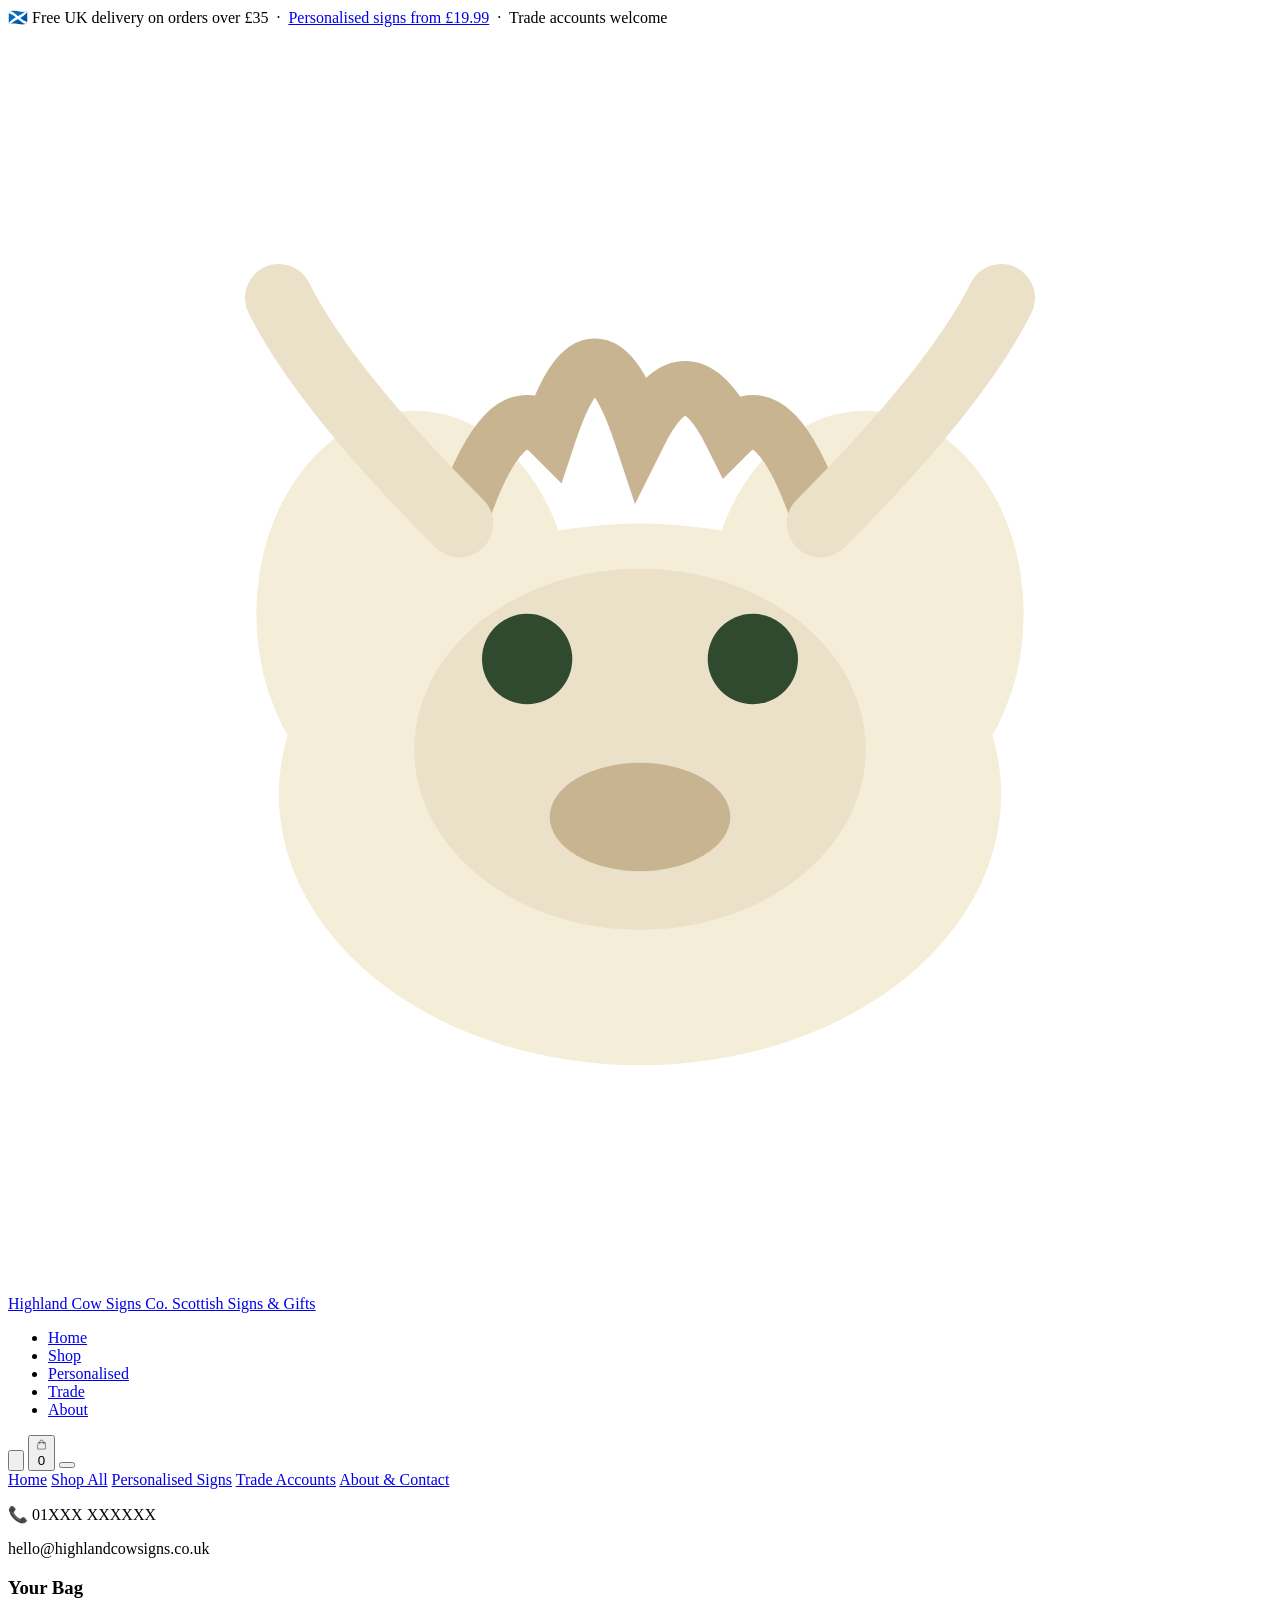
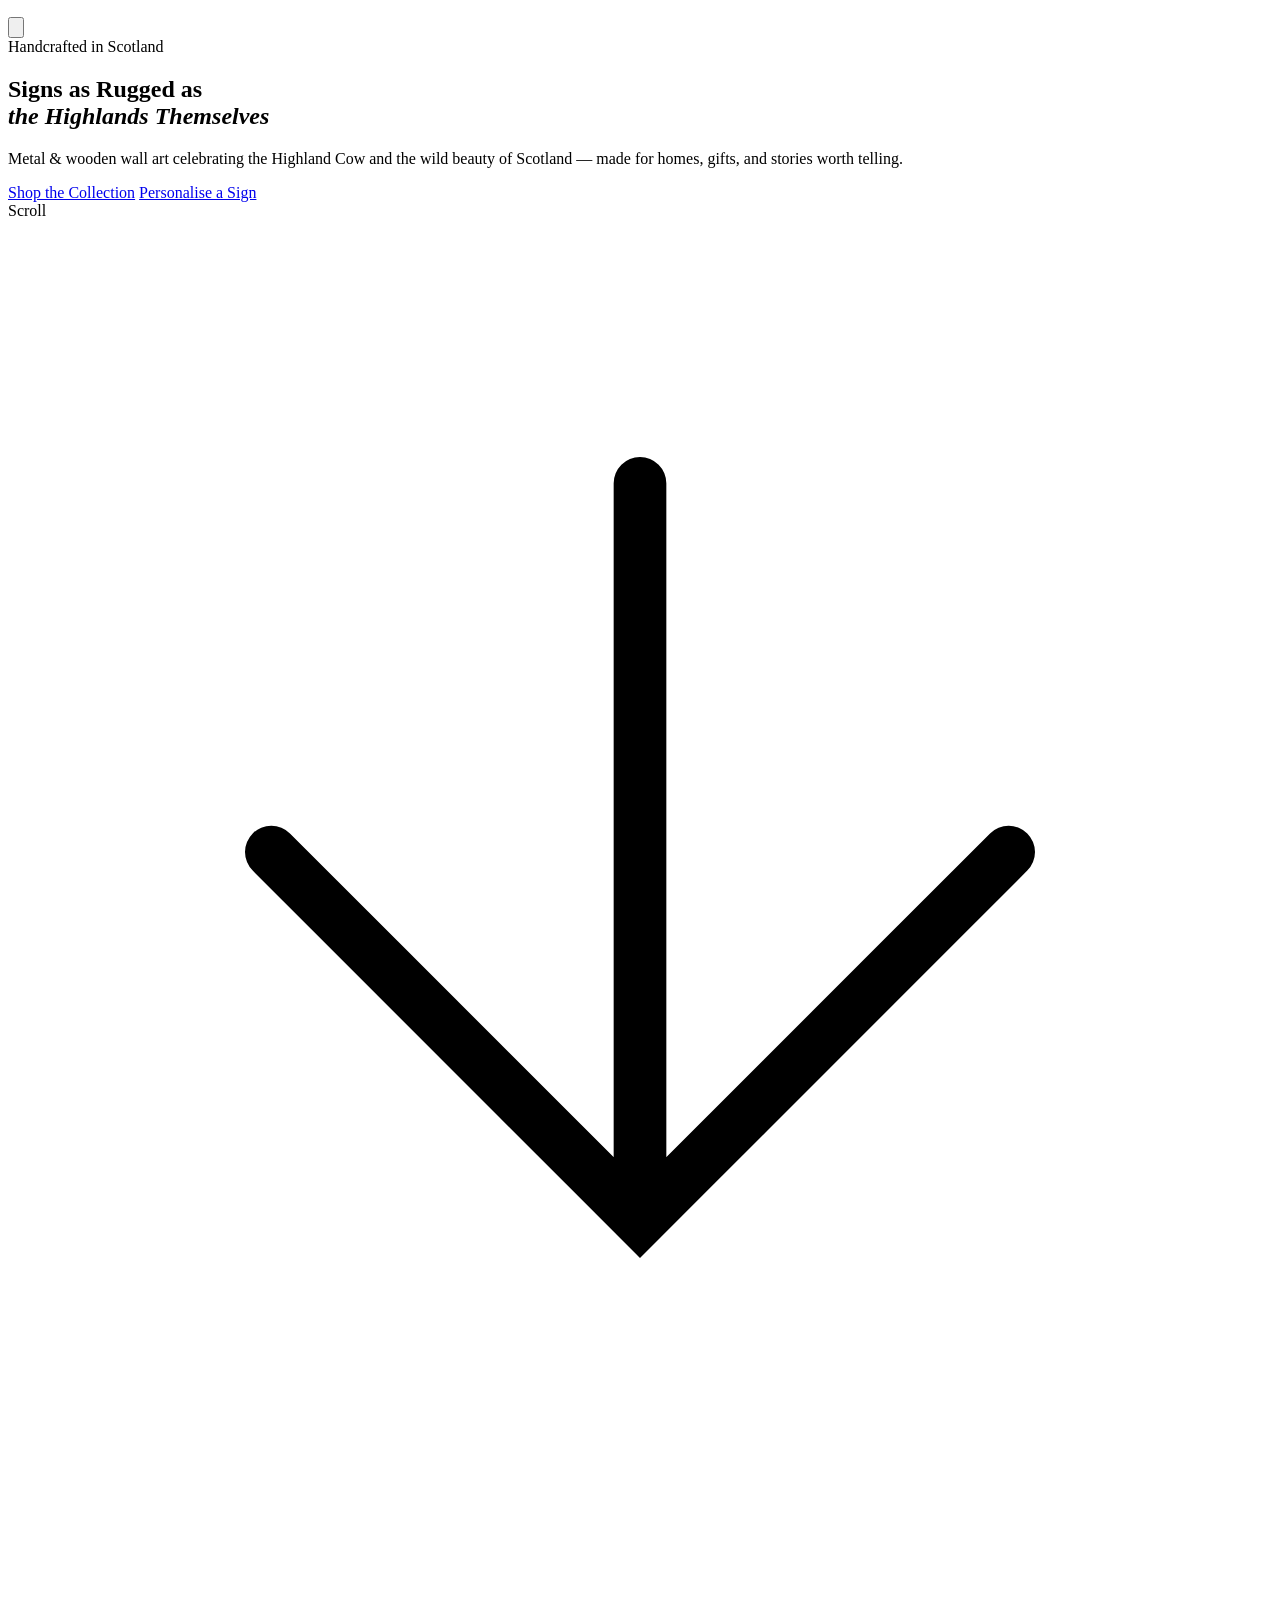
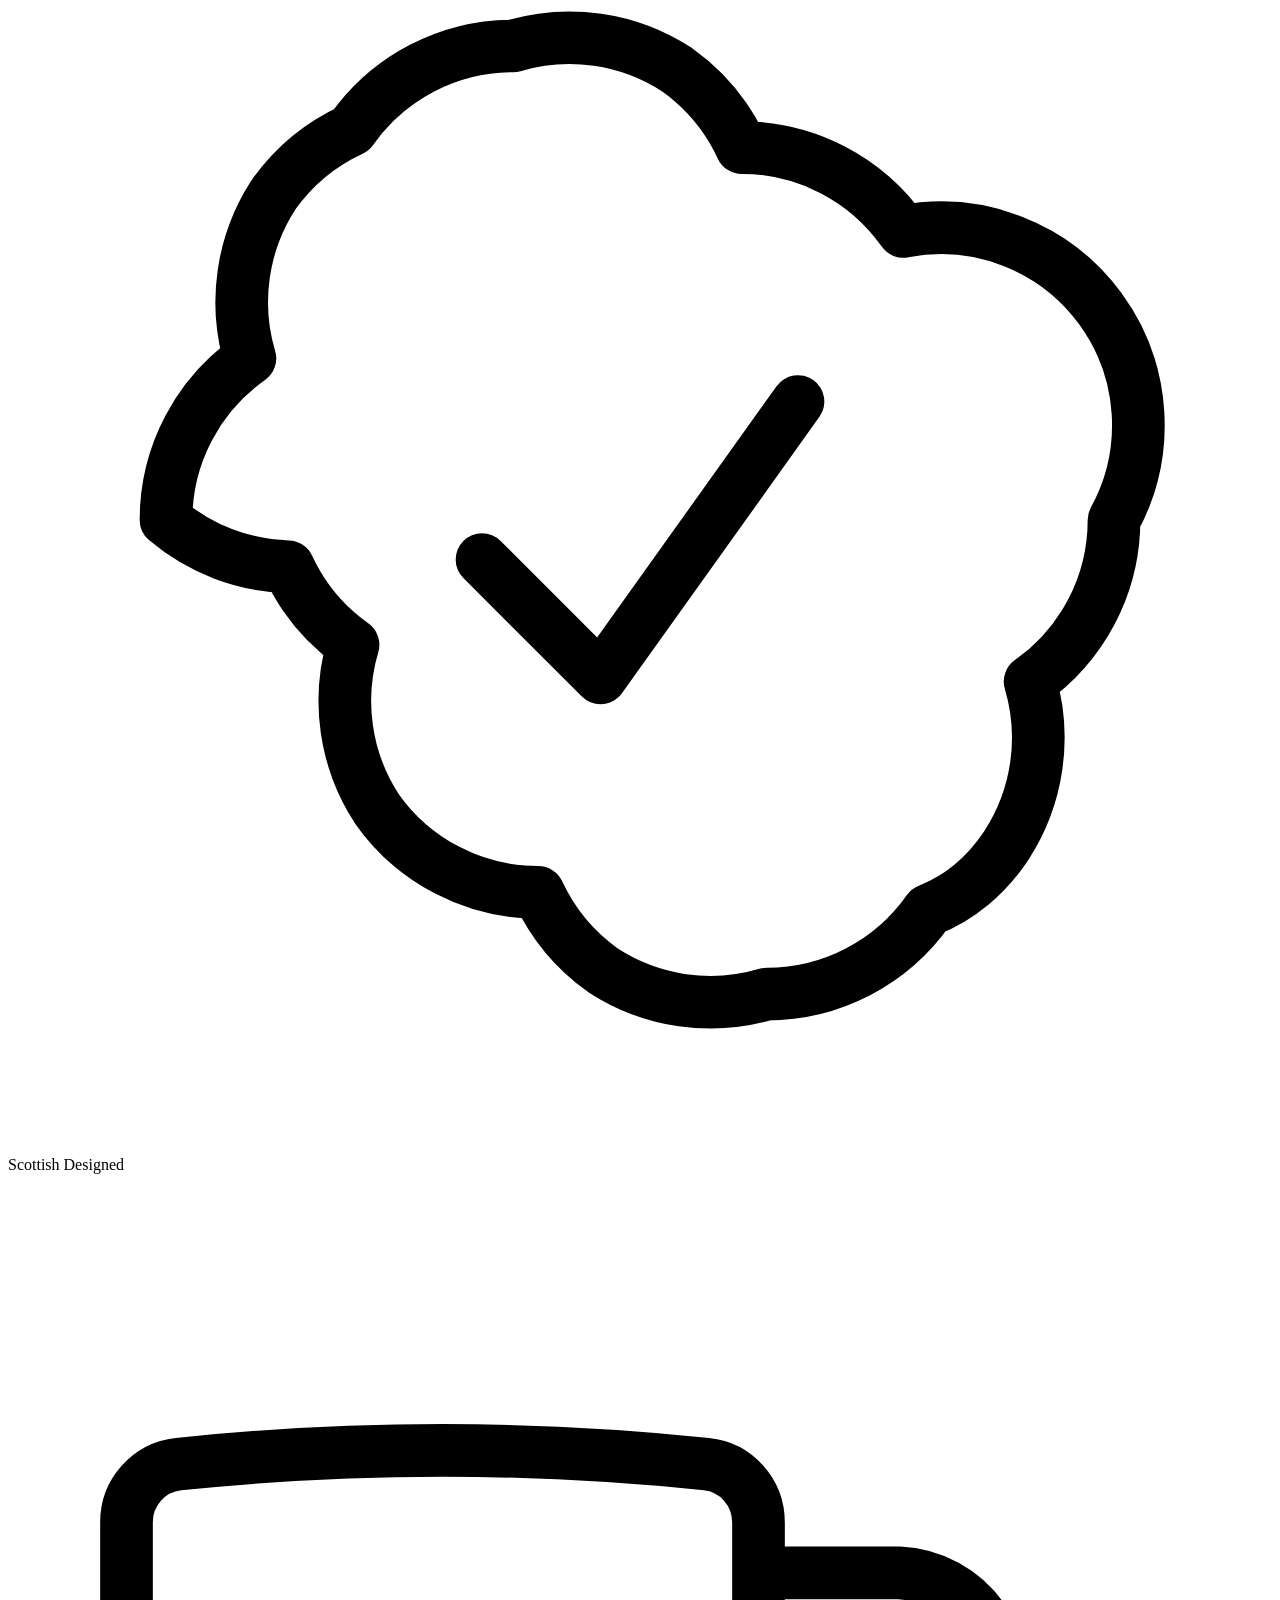
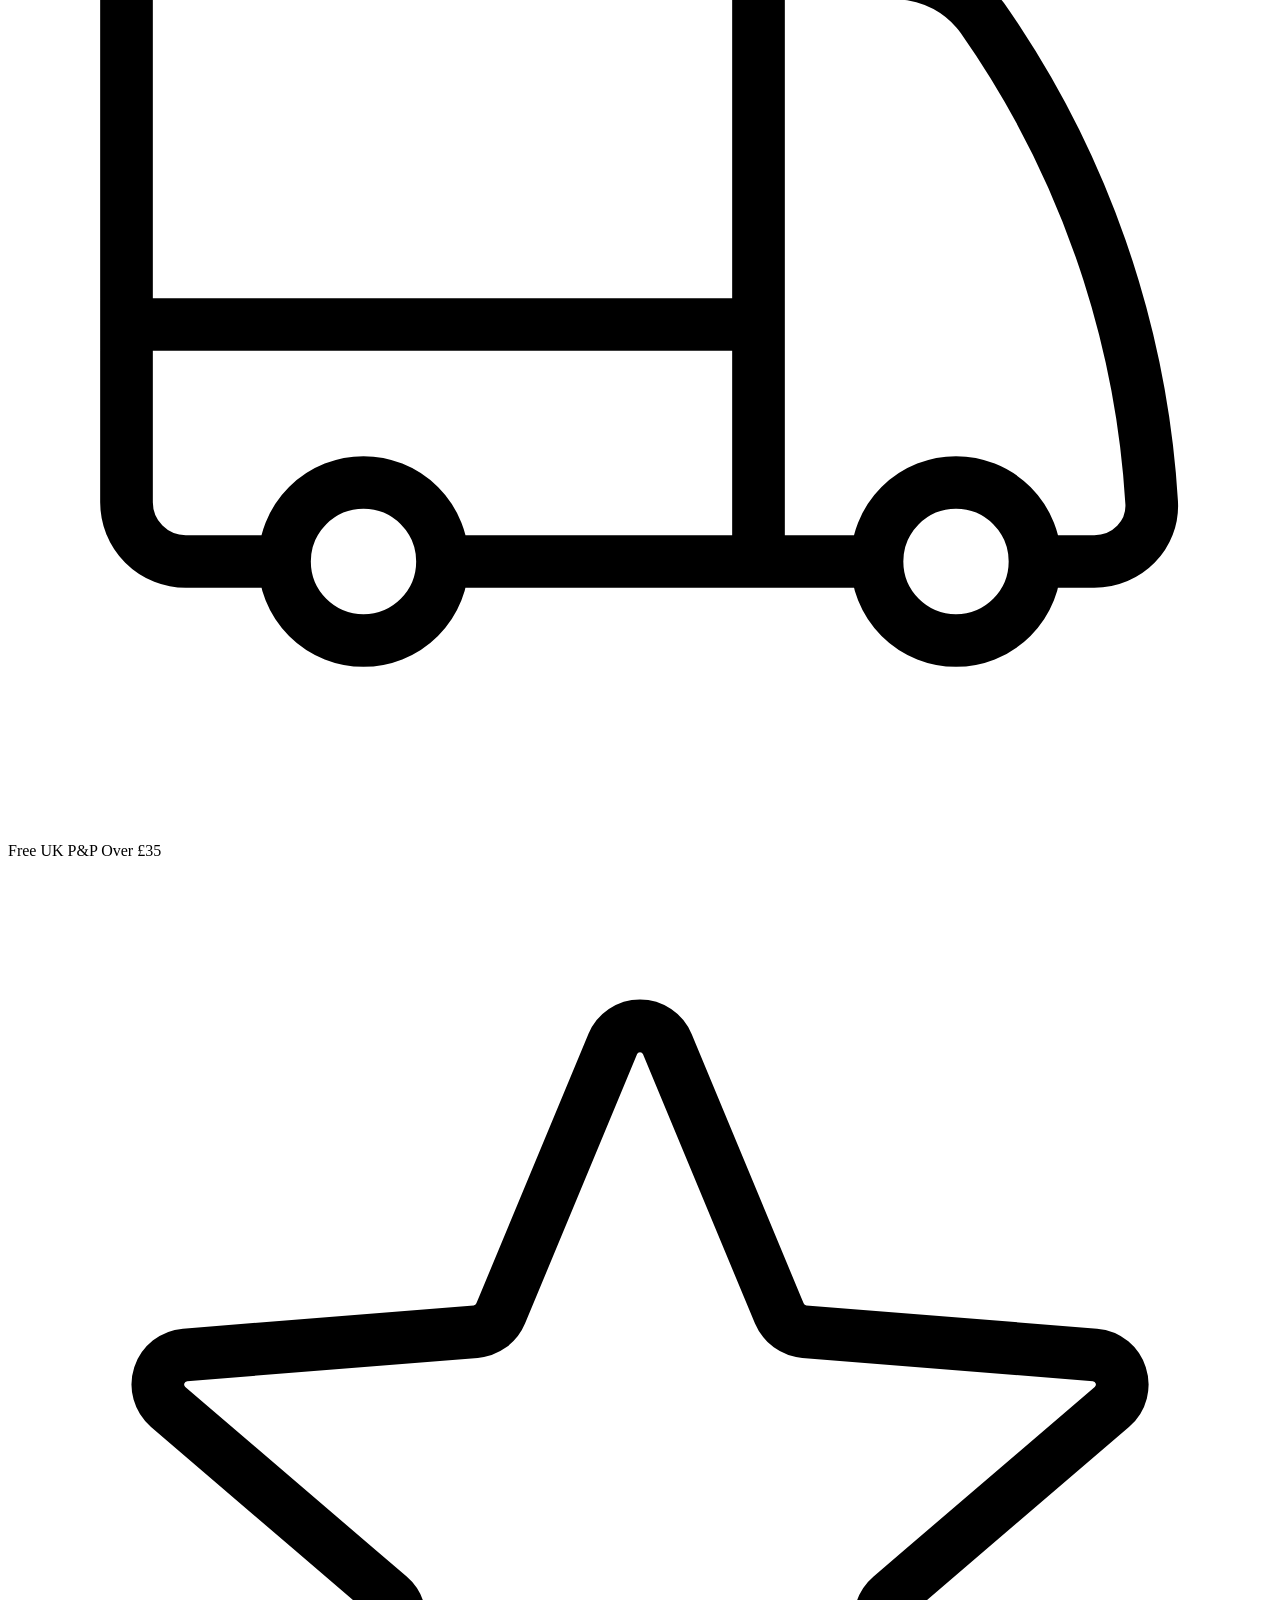
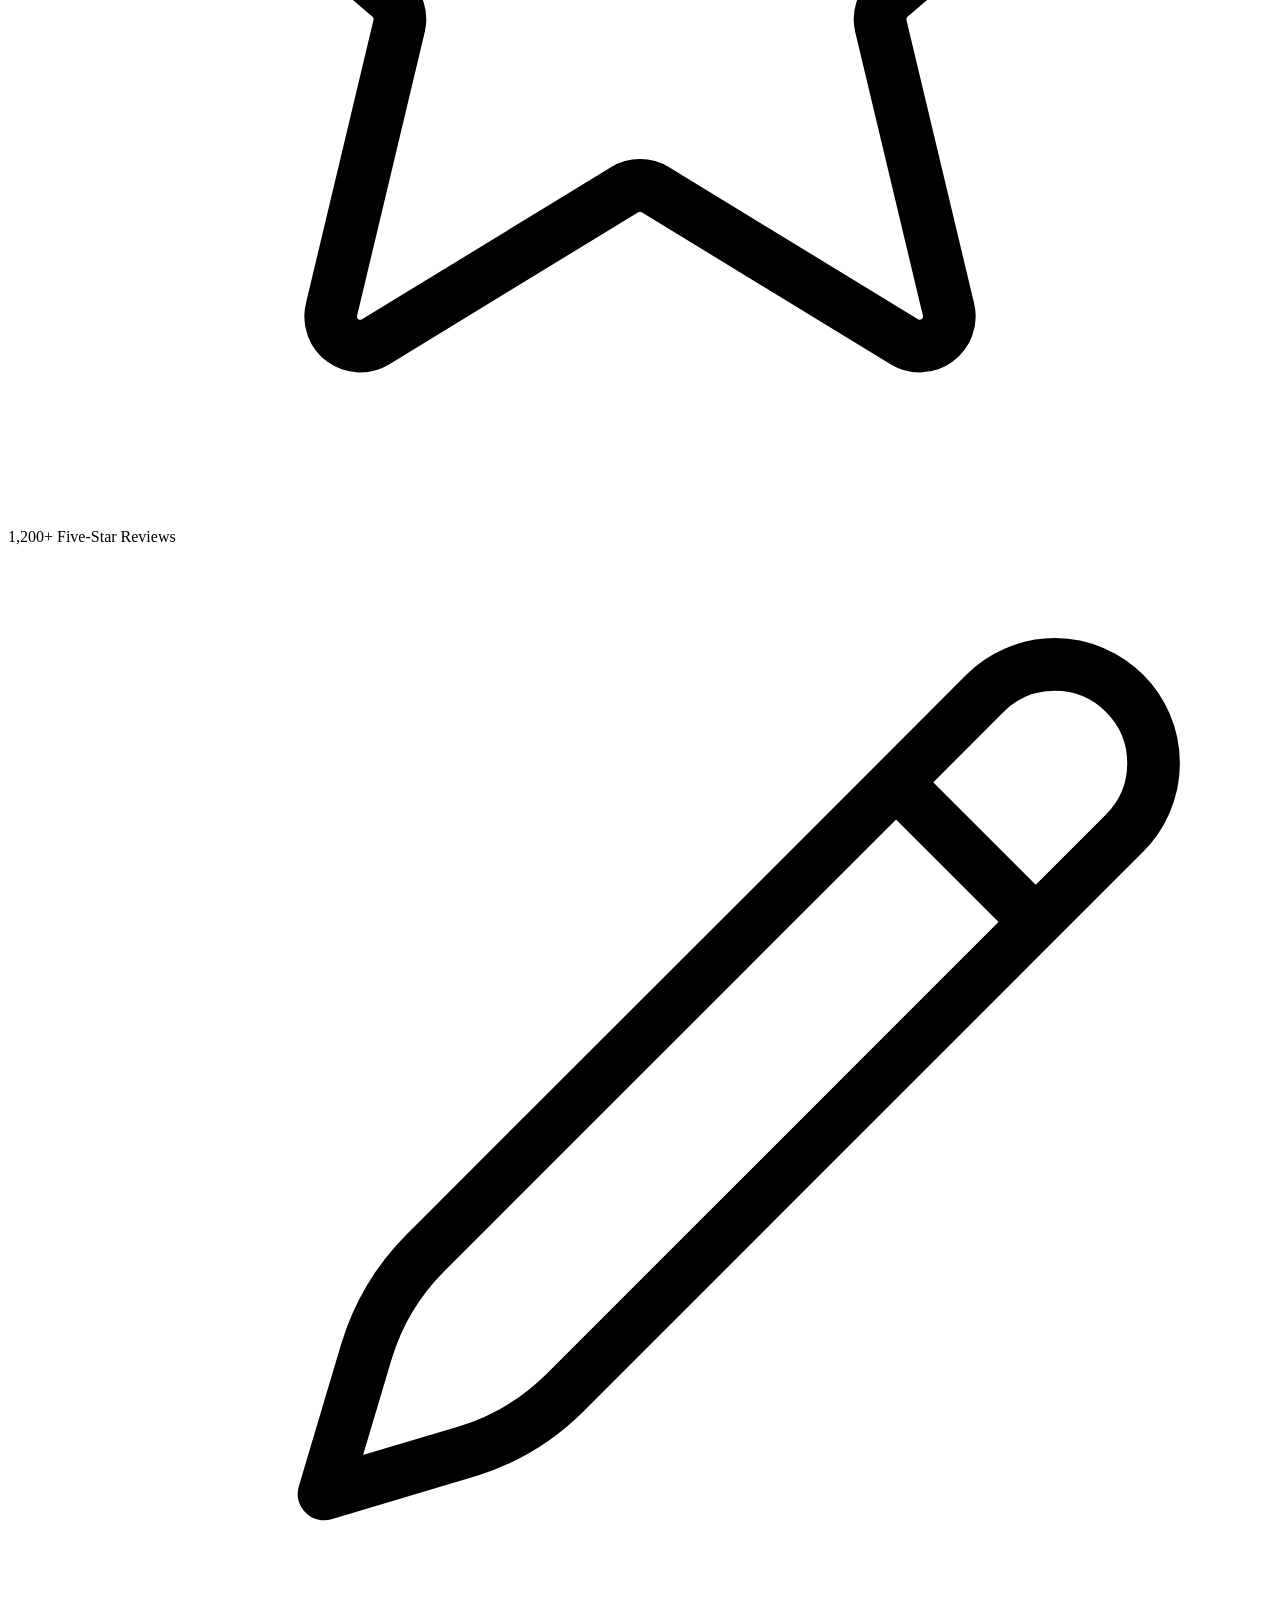
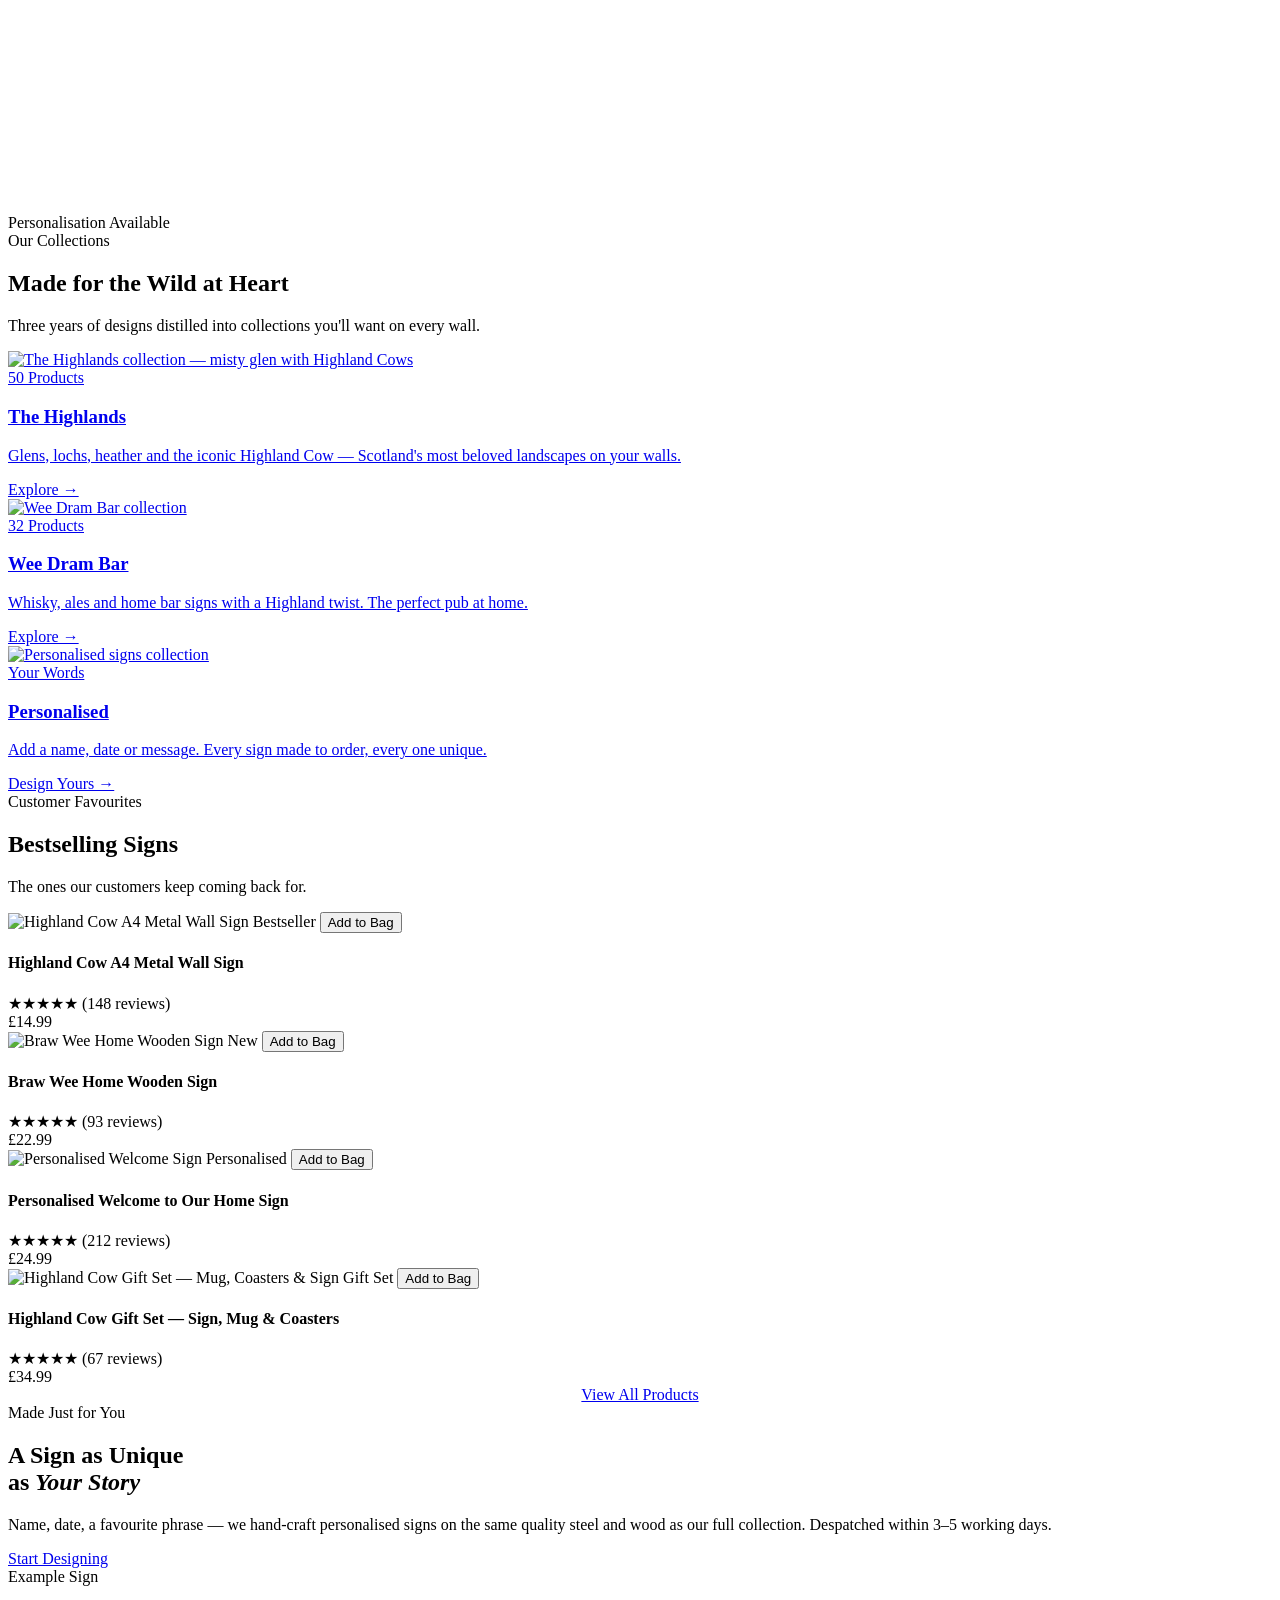
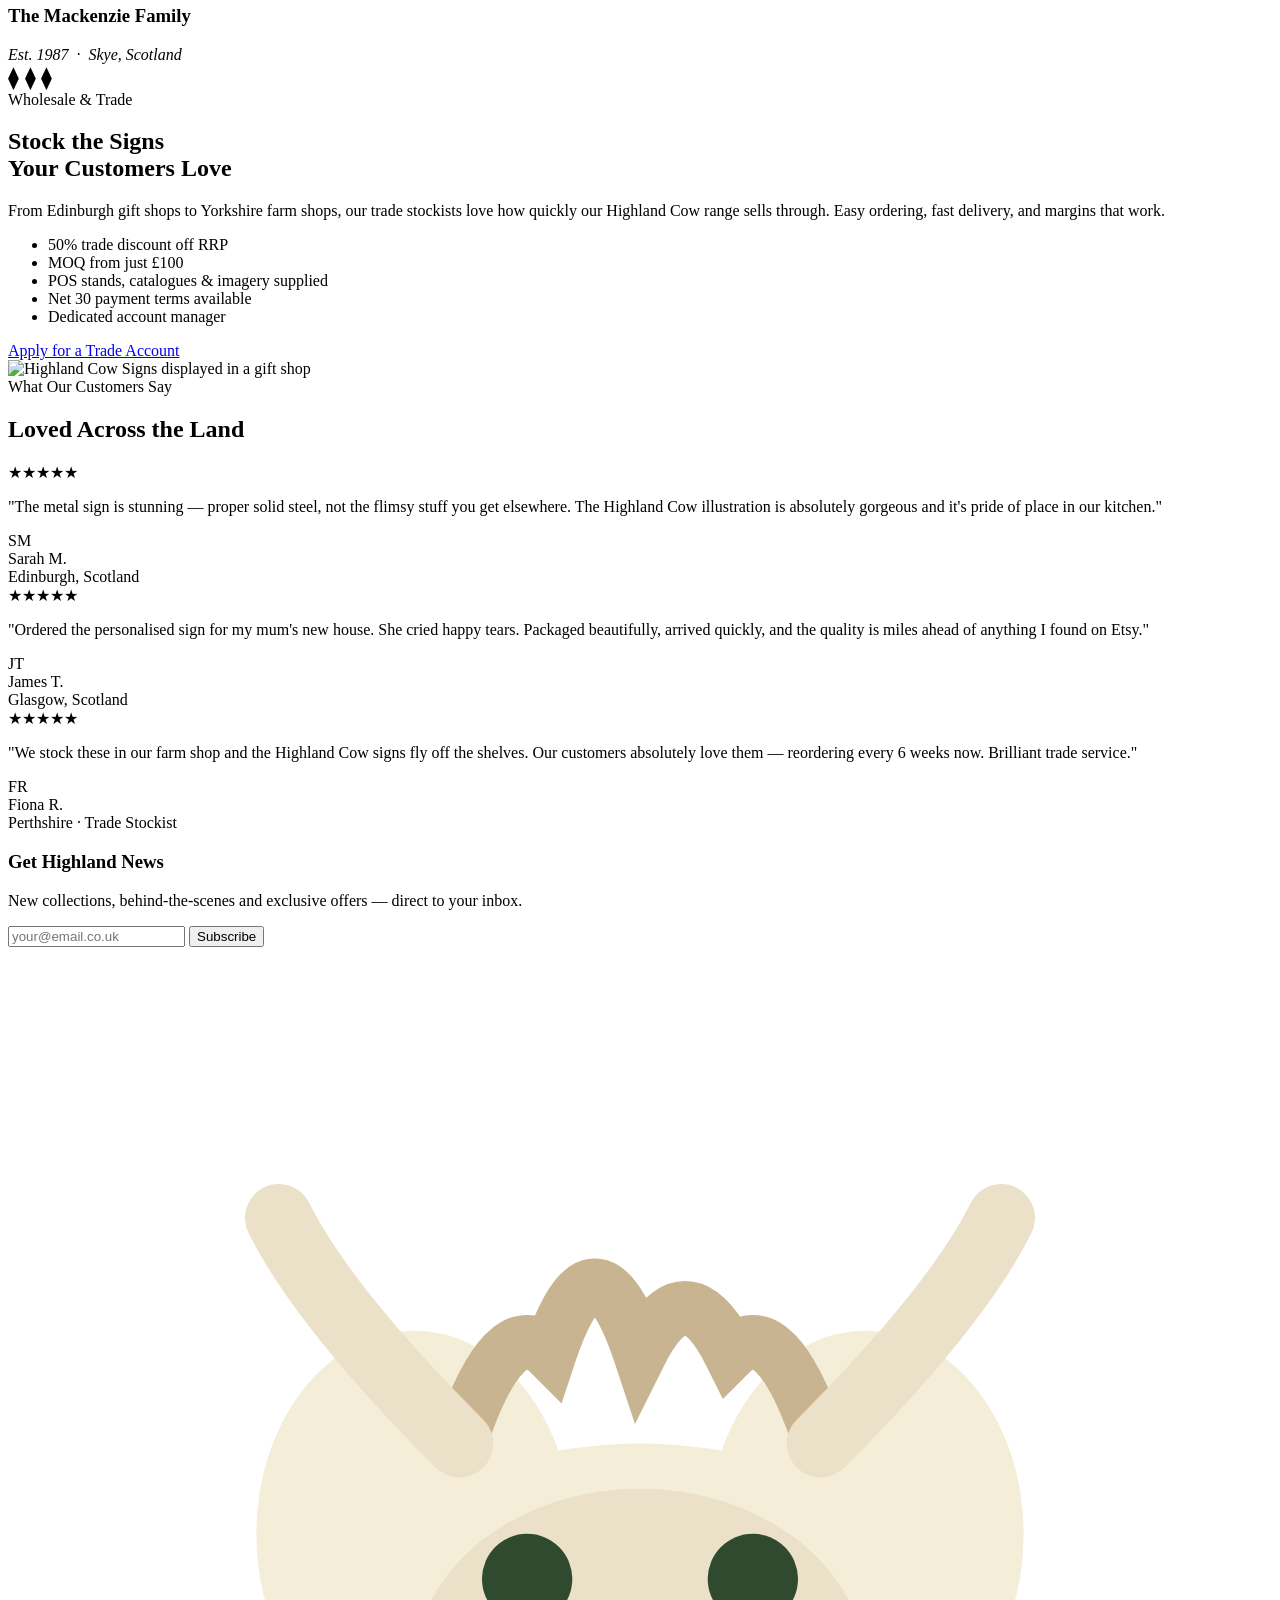
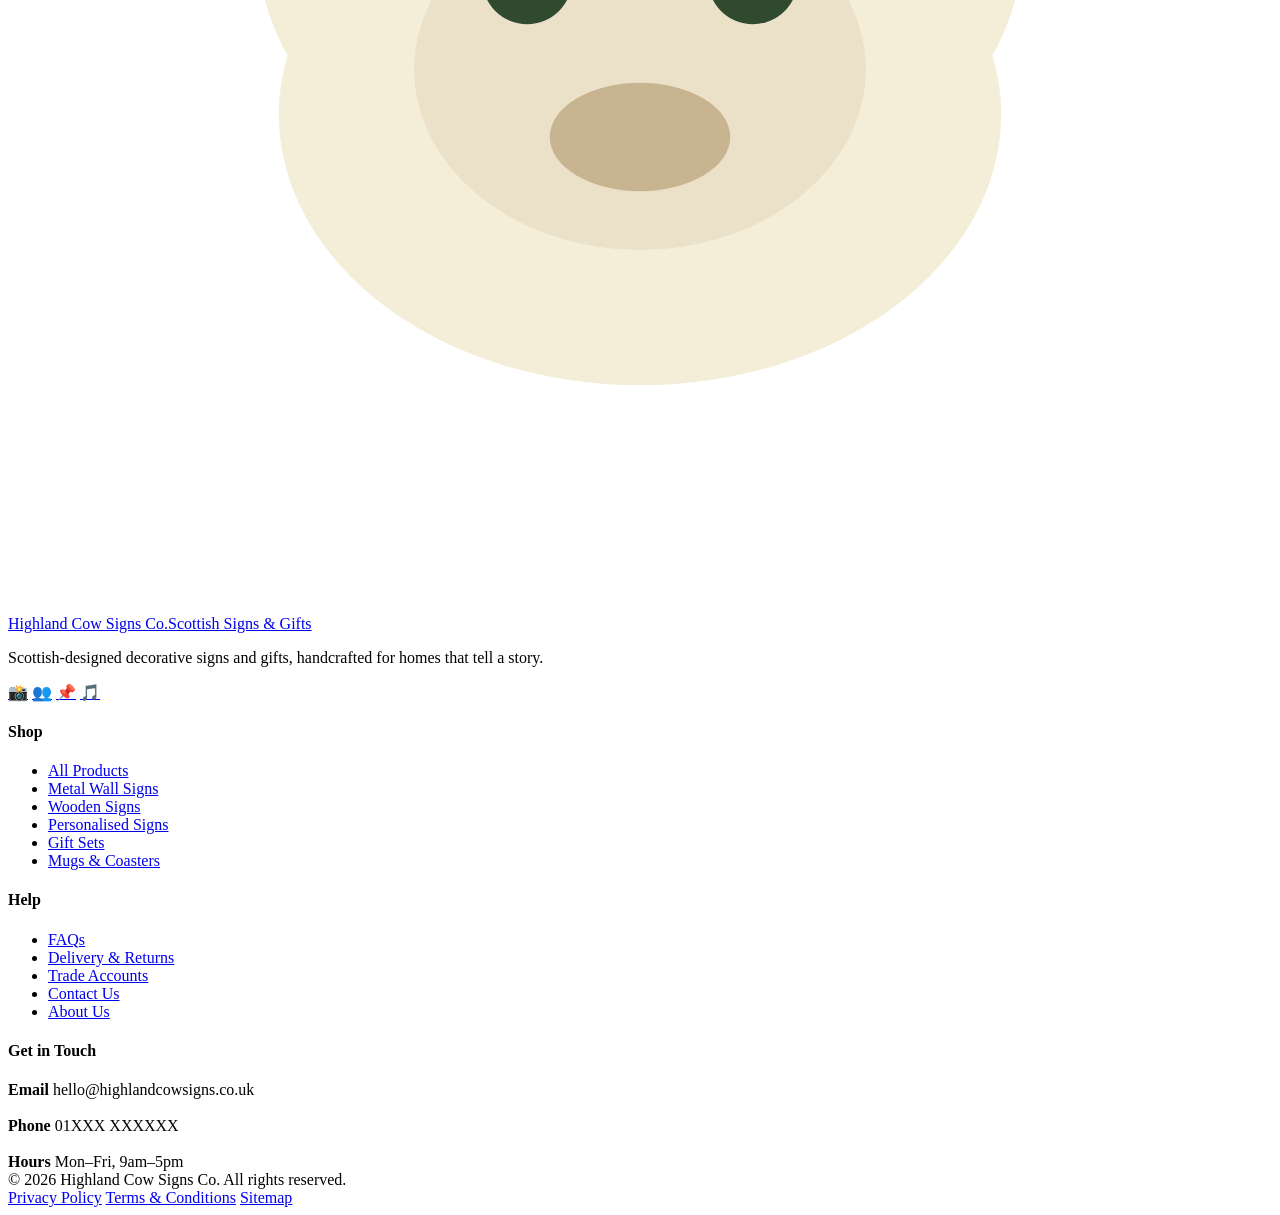
==== index.html @ c0926c87 "Add files via upload" ====
<!DOCTYPE html>
<html lang="en-GB">
<head>
  <meta charset="UTF-8">
  <meta name="viewport" content="width=device-width, initial-scale=1.0">
  <meta name="description" content="Highland Cow Signs Co. — Scottish-made decorative metal and wooden signs, personalised gifts and rustic homeware. Shop the collection.">
  <title>Highland Cow Signs Co. | Rustic Scottish Signs & Gifts</title>
  <link rel="preconnect" href="https://fonts.googleapis.com">
  <link rel="preconnect" href="https://fonts.gstatic.com" crossorigin>
  <link href="https://fonts.googleapis.com/css2?family=Playfair+Display:ital,wght@0,400;0,600;0,700;1,400;1,600&family=Inter:wght@300;400;500;600;700&display=swap" rel="stylesheet">
  <link rel="stylesheet" href="css/style.css">
</head>
<body>

  <!-- ANNOUNCEMENT -->
  <div class="announcement">
    🏴󠁧󠁢󠁳󠁣󠁴󠁿 Free UK delivery on orders over £35 &nbsp;·&nbsp;
    <a href="personalised.html">Personalised signs from £19.99</a> &nbsp;·&nbsp;
    Trade accounts welcome
  </div>

  <!-- HEADER -->
  <header class="site-header">
    <div class="container">
      <a class="logo" href="index.html">
        <div class="logo-mark">
          <!-- SVG Highland Cow Icon -->
          <svg viewBox="0 0 28 28" fill="none" xmlns="http://www.w3.org/2000/svg">
            <ellipse cx="14" cy="17" rx="8" ry="6" fill="#F4EDD8"/>
            <ellipse cx="9"  cy="13" rx="3.5" ry="4.5" fill="#F4EDD8"/>
            <ellipse cx="19" cy="13" rx="3.5" ry="4.5" fill="#F4EDD8"/>
            <ellipse cx="14" cy="16" rx="5"   ry="4"   fill="#EBE0C8"/>
            <!-- Fringe -->
            <path d="M10 11 Q11 8 12 9 Q13 6 14 9 Q15 7 16 9 Q17 8 18 11" stroke="#C8B490" stroke-width="1.2" stroke-linecap="round" fill="none"/>
            <!-- Eyes -->
            <circle cx="11.5" cy="14" r="1" fill="#2F4A2F"/>
            <circle cx="16.5" cy="14" r="1" fill="#2F4A2F"/>
            <!-- Nose -->
            <ellipse cx="14" cy="17.5" rx="2" ry="1.2" fill="#C8B490"/>
            <!-- Horns -->
            <path d="M10 11 Q7 8 6 6" stroke="#EBE0C8" stroke-width="1.5" stroke-linecap="round" fill="none"/>
            <path d="M18 11 Q21 8 22 6" stroke="#EBE0C8" stroke-width="1.5" stroke-linecap="round" fill="none"/>
          </svg>
        </div>
        <div class="logo-text">
          <span class="logo-name">Highland Cow Signs Co.</span>
          <span class="logo-tagline">Scottish Signs & Gifts</span>
        </div>
      </a>

      <nav>
        <ul class="primary-nav">
          <li><a href="index.html" class="active">Home</a></li>
          <li><a href="collections.html">Shop</a></li>
          <li><a href="personalised.html">Personalised</a></li>
          <li><a href="about.html#trade">Trade</a></li>
          <li><a href="about.html">About</a></li>
        </ul>
      </nav>

      <div class="header-actions">
        <button class="icon-btn" aria-label="Search">
          <svg viewBox="0 0 24 24" fill="none" stroke="currentColor"><circle cx="11" cy="11" r="8"/><path stroke-linecap="round" d="m21 21-4.35-4.35"/></svg>
        </button>
        <button class="icon-btn" id="cart-btn" aria-label="Shopping bag">
          <svg viewBox="0 0 24 24" fill="none" stroke="currentColor"><path stroke-linecap="round" stroke-linejoin="round" d="M15.75 10.5V6a3.75 3.75 0 10-7.5 0v4.5m11.356-1.993l1.263 12c.07.665-.45 1.243-1.119 1.243H4.25a1.125 1.125 0 01-1.12-1.243l1.264-12A1.125 1.125 0 015.513 7.5h12.974c.576 0 1.059.435 1.119 1.007z"/></svg>
          <span class="cart-count" id="cart-count">0</span>
        </button>
        <button class="hamburger" id="hamburger" aria-label="Menu">
          <span></span><span></span><span></span>
        </button>
      </div>
    </div>
  </header>

  <!-- MOBILE MENU -->
  <div class="mobile-menu" id="mobile-menu">
    <nav>
      <a href="index.html">Home</a>
      <a href="collections.html">Shop All</a>
      <a href="personalised.html">Personalised Signs</a>
      <a href="about.html#trade">Trade Accounts</a>
      <a href="about.html">About & Contact</a>
    </nav>
    <div class="mobile-menu-footer">
      <p>📞 01XXX XXXXXX</p>
      <p>hello@highlandcowsigns.co.uk</p>
    </div>
  </div>

  <!-- CART OVERLAY -->
  <div class="cart-overlay" id="cart-overlay"></div>

  <!-- CART DRAWER -->
  <div class="cart-drawer" id="cart-drawer">
    <div class="cart-header">
      <h3>Your Bag</h3>
      <button class="icon-btn cart-close" onclick="closeDrawer()" aria-label="Close cart">
        <svg viewBox="0 0 24 24" fill="none" stroke="currentColor"><path stroke-linecap="round" stroke-linejoin="round" d="M6 18L18 6M6 6l12 12"/></svg>
      </button>
    </div>
    <div class="cart-body" id="cart-body"></div>
    <div id="cart-footer"></div>
  </div>

  <!-- ═══ HERO ═══ -->
  <section class="hero">
    <div class="hero-bg" style="background-image: url('https://picsum.photos/seed/glen-mist-morning/1600/800');"></div>
    <div class="container">
      <div class="hero-content">
        <span class="eyebrow">Handcrafted in Scotland</span>
        <h1>Signs as Rugged as<br><em>the Highlands Themselves</em></h1>
        <p>Metal &amp; wooden wall art celebrating the Highland Cow and the wild beauty of Scotland — made for homes, gifts, and stories worth telling.</p>
        <div class="hero-btns">
          <a href="collections.html" class="btn btn-primary btn-lg">Shop the Collection</a>
          <a href="personalised.html" class="btn btn-outline btn-lg">Personalise a Sign</a>
        </div>
      </div>
    </div>
    <div class="hero-scroll">
      <span>Scroll</span>
      <svg viewBox="0 0 24 24" fill="none" stroke="currentColor" stroke-linecap="round"><path d="M12 5v14M5 12l7 7 7-7"/></svg>
    </div>
  </section>

  <!-- TRUST BAR -->
  <div class="trust-bar">
    <div class="container">
      <div class="trust-item">
        <svg viewBox="0 0 24 24" fill="none" stroke="currentColor"><path stroke-linecap="round" stroke-linejoin="round" d="M9 12.75L11.25 15 15 9.75M21 12c0 1.268-.63 2.39-1.593 3.068a3.745 3.745 0 01-.45 3.11c-.37.562-.888.998-1.48 1.23a3.745 3.745 0 01-3.068 1.593 3.746 3.746 0 01-3.11-.45 3.745 3.745 0 01-1.23-1.48 3.745 3.745 0 01-3.068-1.593 3.746 3.746 0 01-.45-3.11 3.745 3.745 0 01-1.23-1.48A3.745 3.745 0 013 12c0-1.268.63-2.39 1.593-3.068a3.745 3.745 0 01.45-3.11 3.745 3.745 0 011.48-1.23 3.746 3.746 0 013.068-1.593 3.746 3.746 0 013.11.45 3.745 3.745 0 011.23 1.48 3.745 3.745 0 013.068 1.593A3.745 3.745 0 0121 12z"/></svg>
        Scottish Designed
      </div>
      <div class="trust-item">
        <svg viewBox="0 0 24 24" fill="none" stroke="currentColor"><path stroke-linecap="round" stroke-linejoin="round" d="M8.25 18.75a1.5 1.5 0 01-3 0m3 0a1.5 1.5 0 00-3 0m3 0h6m-9 0H3.375a1.125 1.125 0 01-1.125-1.125V14.25m17.25 4.5a1.5 1.5 0 01-3 0m3 0a1.5 1.5 0 00-3 0m3 0h1.125c.621 0 1.129-.504 1.09-1.124a17.902 17.902 0 00-3.213-9.193 2.056 2.056 0 00-1.58-.86H14.25M16.5 18.75h-2.25m0-11.177v-.958c0-.568-.422-1.048-.987-1.106a48.554 48.554 0 00-10.026 0 1.106 1.106 0 00-.987 1.106v7.635m12-6.677v6.677m0 4.5v-4.5m0 0h-12"/></svg>
        Free UK P&amp;P Over £35
      </div>
      <div class="trust-item">
        <svg viewBox="0 0 24 24" fill="none" stroke="currentColor"><path stroke-linecap="round" stroke-linejoin="round" d="M11.48 3.499a.562.562 0 011.04 0l2.125 5.111a.563.563 0 00.475.345l5.518.442c.499.04.701.663.321.988l-4.204 3.602a.563.563 0 00-.182.557l1.285 5.385a.562.562 0 01-.84.61l-4.725-2.885a.563.563 0 00-.586 0L6.982 20.54a.562.562 0 01-.84-.61l1.285-5.386a.562.562 0 00-.182-.557l-4.204-3.602a.563.563 0 01.321-.988l5.518-.442a.563.563 0 00.475-.345L11.48 3.5z"/></svg>
        1,200+ Five&#8209;Star Reviews
      </div>
      <div class="trust-item">
        <svg viewBox="0 0 24 24" fill="none" stroke="currentColor"><path stroke-linecap="round" stroke-linejoin="round" d="M16.862 4.487l1.687-1.688a1.875 1.875 0 112.652 2.652L10.582 16.07a4.5 4.5 0 01-1.897 1.13L6 18l.8-2.685a4.5 4.5 0 011.13-1.897l8.932-8.931zm0 0L19.5 7.125"/></svg>
        Personalisation Available
      </div>
    </div>
  </div>

  <!-- ═══ FEATURED COLLECTIONS ═══ -->
  <section class="section" style="background: var(--parchment);">
    <div class="container">
      <div class="section-header" data-reveal>
        <span class="eyebrow">Our Collections</span>
        <h2>Made for the Wild at Heart</h2>
        <p>Three years of designs distilled into collections you'll want on every wall.</p>
        <div class="rule"></div>
      </div>

      <div class="collections-featured" data-reveal data-reveal-delay="1">
        <a href="collections.html?cat=highlands" class="collection-card">
          <img src="https://picsum.photos/seed/highland-glen-loch/700/1000" alt="The Highlands collection — misty glen with Highland Cows" loading="lazy">
          <div class="collection-card-overlay"></div>
          <div class="collection-card-body">
            <span class="eyebrow" style="color:var(--amber-lt);">50 Products</span>
            <h3>The Highlands</h3>
            <p>Glens, lochs, heather and the iconic Highland Cow — Scotland's most beloved landscapes on your walls.</p>
            <span class="btn btn-primary btn-sm">Explore →</span>
          </div>
        </a>
        <a href="collections.html?cat=wee-dram" class="collection-card">
          <img src="https://picsum.photos/seed/rustic-whisky-bar/600/400" alt="Wee Dram Bar collection" loading="lazy">
          <div class="collection-card-overlay"></div>
          <div class="collection-card-body">
            <span class="eyebrow" style="color:var(--amber-lt);">32 Products</span>
            <h3>Wee Dram Bar</h3>
            <p>Whisky, ales and home bar signs with a Highland twist. The perfect pub at home.</p>
            <span class="btn btn-primary btn-sm">Explore →</span>
          </div>
        </a>
        <a href="personalised.html" class="collection-card">
          <img src="https://picsum.photos/seed/rustic-farmhouse-kitchen/600/400" alt="Personalised signs collection" loading="lazy">
          <div class="collection-card-overlay"></div>
          <div class="collection-card-body">
            <span class="eyebrow" style="color:var(--amber-lt);">Your Words</span>
            <h3>Personalised</h3>
            <p>Add a name, date or message. Every sign made to order, every one unique.</p>
            <span class="btn btn-primary btn-sm">Design Yours →</span>
          </div>
        </a>
      </div>
    </div>
  </section>

  <!-- ═══ BESTSELLERS ═══ -->
  <section class="section">
    <div class="container">
      <div class="section-header" data-reveal>
        <span class="eyebrow">Customer Favourites</span>
        <h2>Bestselling Signs</h2>
        <p>The ones our customers keep coming back for.</p>
        <div class="rule"></div>
      </div>

      <div class="grid-4">

        <div class="product-card" data-product-id="hcs-001" data-name="Highland Cow A4 Metal Sign" data-price="14.99" data-category="metal" data-order="1" data-reveal>
          <div class="product-card-img">
            <img src="https://picsum.photos/seed/highland-cow-product-1/500/500" alt="Highland Cow A4 Metal Wall Sign" loading="lazy">
            <span class="product-badge">Bestseller</span>
            <button class="product-card-quick" data-add-cart="hcs-001" data-name="Highland Cow A4 Metal Sign" data-price="14.99">Add to Bag</button>
          </div>
          <div class="product-card-body">
            <h4>Highland Cow A4 Metal Wall Sign</h4>
            <div class="product-stars">★★★★★ <span>(148 reviews)</span></div>
            <div class="product-price">£14.99</div>
          </div>
        </div>

        <div class="product-card" data-product-id="hcs-002" data-name="Braw Wee Home Wooden Sign" data-price="22.99" data-category="wood" data-order="2" data-reveal data-reveal-delay="1">
          <div class="product-card-img">
            <img src="https://picsum.photos/seed/rustic-wooden-sign-2/500/500" alt="Braw Wee Home Wooden Sign" loading="lazy">
            <span class="product-badge new">New</span>
            <button class="product-card-quick" data-add-cart="hcs-002" data-name="Braw Wee Home Wooden Sign" data-price="22.99">Add to Bag</button>
          </div>
          <div class="product-card-body">
            <h4>Braw Wee Home Wooden Sign</h4>
            <div class="product-stars">★★★★★ <span>(93 reviews)</span></div>
            <div class="product-price">£22.99</div>
          </div>
        </div>

        <div class="product-card" data-product-id="hcs-003" data-name="Personalised Welcome Sign" data-price="24.99" data-category="personalised" data-order="3" data-reveal data-reveal-delay="2">
          <div class="product-card-img">
            <img src="https://picsum.photos/seed/personalised-welcome-sign/500/500" alt="Personalised Welcome Sign" loading="lazy">
            <span class="product-badge custom">Personalised</span>
            <button class="product-card-quick" data-add-cart="hcs-003" data-name="Personalised Welcome Sign" data-price="24.99">Add to Bag</button>
          </div>
          <div class="product-card-body">
            <h4>Personalised Welcome to Our Home Sign</h4>
            <div class="product-stars">★★★★★ <span>(212 reviews)</span></div>
            <div class="product-price">£24.99</div>
          </div>
        </div>

        <div class="product-card" data-product-id="hcs-004" data-name="Highland Gift Set" data-price="34.99" data-category="gifts" data-order="4" data-reveal data-reveal-delay="3">
          <div class="product-card-img">
            <img src="https://picsum.photos/seed/highland-gift-set/500/500" alt="Highland Cow Gift Set — Mug, Coasters & Sign" loading="lazy">
            <span class="product-badge">Gift Set</span>
            <button class="product-card-quick" data-add-cart="hcs-004" data-name="Highland Gift Set" data-price="34.99">Add to Bag</button>
          </div>
          <div class="product-card-body">
            <h4>Highland Cow Gift Set — Sign, Mug &amp; Coasters</h4>
            <div class="product-stars">★★★★★ <span>(67 reviews)</span></div>
            <div class="product-price">£34.99</div>
          </div>
        </div>

      </div>

      <div style="text-align:center; margin-top: var(--s7);" data-reveal>
        <a href="collections.html" class="btn btn-dark btn-lg">View All Products</a>
      </div>
    </div>
  </section>

  <!-- ═══ PERSONALISED CTA ═══ -->
  <section class="personalised-cta grain" style="position:relative;">
    <div class="container">
      <div data-reveal>
        <span class="eyebrow">Made Just for You</span>
        <h2>A Sign as Unique<br>as <em>Your Story</em></h2>
        <p>Name, date, a favourite phrase — we hand-craft personalised signs on the same quality steel and wood as our full collection. Despatched within 3–5 working days.</p>
        <a href="personalised.html" class="btn btn-primary btn-lg">Start Designing</a>
      </div>
      <div data-reveal data-reveal-delay="2">
        <div class="sign-preview-demo">
          <div class="label" style="margin-bottom: var(--s3); color: var(--bark);">Example Sign</div>
          <h3>The Mackenzie Family</h3>
          <p style="margin:0; font-style:italic; color: var(--bark-lt);">Est. 1987 &nbsp;·&nbsp; Skye, Scotland</p>
          <div style="margin-top: var(--s4); font-size: 1.4rem; color: var(--amber);">⧫ ⧫ ⧫</div>
        </div>
      </div>
    </div>
  </section>

  <!-- ═══ TRADE ═══ -->
  <section class="trade-section grain" style="position:relative;">
    <div class="container">
      <div class="trade-content" data-reveal>
        <span class="eyebrow">Wholesale &amp; Trade</span>
        <h2>Stock the Signs<br>Your Customers Love</h2>
        <p>From Edinburgh gift shops to Yorkshire farm shops, our trade stockists love how quickly our Highland Cow range sells through. Easy ordering, fast delivery, and margins that work.</p>
        <ul class="trade-list">
          <li>50% trade discount off RRP</li>
          <li>MOQ from just £100</li>
          <li>POS stands, catalogues &amp; imagery supplied</li>
          <li>Net 30 payment terms available</li>
          <li>Dedicated account manager</li>
        </ul>
        <a href="about.html#trade" class="btn btn-primary">Apply for a Trade Account</a>
      </div>
      <div class="trade-img" data-reveal data-reveal-delay="2">
        <img src="https://picsum.photos/seed/gift-shop-interior-rustic/700/525" alt="Highland Cow Signs displayed in a gift shop" loading="lazy">
      </div>
    </div>
  </section>

  <!-- ═══ REVIEWS ═══ -->
  <section class="reviews-section section">
    <div class="container">
      <div class="section-header" data-reveal>
        <span class="eyebrow">What Our Customers Say</span>
        <h2>Loved Across the Land</h2>
        <div class="rule"></div>
      </div>
      <div class="grid-3">

        <div class="review-card" data-reveal>
          <div class="review-stars">★★★★★</div>
          <p class="review-text">"The metal sign is stunning — proper solid steel, not the flimsy stuff you get elsewhere. The Highland Cow illustration is absolutely gorgeous and it's pride of place in our kitchen."</p>
          <div class="review-author">
            <div class="review-avatar">SM</div>
            <div>
              <div class="review-name">Sarah M.</div>
              <div class="review-location">Edinburgh, Scotland</div>
            </div>
          </div>
        </div>

        <div class="review-card" data-reveal data-reveal-delay="1">
          <div class="review-stars">★★★★★</div>
          <p class="review-text">"Ordered the personalised sign for my mum's new house. She cried happy tears. Packaged beautifully, arrived quickly, and the quality is miles ahead of anything I found on Etsy."</p>
          <div class="review-author">
            <div class="review-avatar">JT</div>
            <div>
              <div class="review-name">James T.</div>
              <div class="review-location">Glasgow, Scotland</div>
            </div>
          </div>
        </div>

        <div class="review-card" data-reveal data-reveal-delay="2">
          <div class="review-stars">★★★★★</div>
          <p class="review-text">"We stock these in our farm shop and the Highland Cow signs fly off the shelves. Our customers absolutely love them — reordering every 6 weeks now. Brilliant trade service."</p>
          <div class="review-author">
            <div class="review-avatar">FR</div>
            <div>
              <div class="review-name">Fiona R.</div>
              <div class="review-location">Perthshire · Trade Stockist</div>
            </div>
          </div>
        </div>

      </div>
    </div>
  </section>

  <!-- ═══ NEWSLETTER ═══ -->
  <div class="newsletter">
    <div class="container">
      <div class="newsletter-text" data-reveal>
        <h3>Get Highland News</h3>
        <p>New collections, behind-the-scenes and exclusive offers — direct to your inbox.</p>
      </div>
      <form class="newsletter-form" data-reveal data-reveal-delay="1">
        <input type="email" placeholder="your@email.co.uk" required aria-label="Email address">
        <button type="submit" class="btn btn-dark">Subscribe</button>
      </form>
    </div>
  </div>

  <!-- ═══ FOOTER ═══ -->
  <footer class="site-footer">
    <div class="container">
      <div class="footer-grid">
        <div class="footer-brand">
          <a class="logo" href="index.html">
            <div class="logo-mark"><svg viewBox="0 0 28 28" fill="none"><ellipse cx="14" cy="17" rx="8" ry="6" fill="#F4EDD8"/><ellipse cx="9" cy="13" rx="3.5" ry="4.5" fill="#F4EDD8"/><ellipse cx="19" cy="13" rx="3.5" ry="4.5" fill="#F4EDD8"/><ellipse cx="14" cy="16" rx="5" ry="4" fill="#EBE0C8"/><path d="M10 11 Q11 8 12 9 Q13 6 14 9 Q15 7 16 9 Q17 8 18 11" stroke="#C8B490" stroke-width="1.2" stroke-linecap="round" fill="none"/><circle cx="11.5" cy="14" r="1" fill="#2F4A2F"/><circle cx="16.5" cy="14" r="1" fill="#2F4A2F"/><ellipse cx="14" cy="17.5" rx="2" ry="1.2" fill="#C8B490"/><path d="M10 11 Q7 8 6 6" stroke="#EBE0C8" stroke-width="1.5" stroke-linecap="round" fill="none"/><path d="M18 11 Q21 8 22 6" stroke="#EBE0C8" stroke-width="1.5" stroke-linecap="round" fill="none"/></svg></div>
            <div class="logo-text"><span class="logo-name">Highland Cow Signs Co.</span><span class="logo-tagline">Scottish Signs & Gifts</span></div>
          </a>
          <p>Scottish-designed decorative signs and gifts, handcrafted for homes that tell a story.</p>
          <div class="footer-social">
            <a href="#" aria-label="Instagram">📸</a>
            <a href="#" aria-label="Facebook">👥</a>
            <a href="#" aria-label="Pinterest">📌</a>
            <a href="#" aria-label="TikTok">🎵</a>
          </div>
        </div>

        <div class="footer-col">
          <h4>Shop</h4>
          <ul>
            <li><a href="collections.html">All Products</a></li>
            <li><a href="collections.html?cat=metal">Metal Wall Signs</a></li>
            <li><a href="collections.html?cat=wood">Wooden Signs</a></li>
            <li><a href="personalised.html">Personalised Signs</a></li>
            <li><a href="collections.html?cat=gifts">Gift Sets</a></li>
            <li><a href="collections.html?cat=mugs">Mugs & Coasters</a></li>
          </ul>
        </div>

        <div class="footer-col">
          <h4>Help</h4>
          <ul>
            <li><a href="about.html#faqs">FAQs</a></li>
            <li><a href="about.html#delivery">Delivery &amp; Returns</a></li>
            <li><a href="about.html#trade">Trade Accounts</a></li>
            <li><a href="about.html#contact">Contact Us</a></li>
            <li><a href="about.html">About Us</a></li>
          </ul>
        </div>

        <div class="footer-col">
          <h4>Get in Touch</h4>
          <div class="footer-contact">
            <strong>Email</strong>
            hello@highlandcowsigns.co.uk<br><br>
            <strong>Phone</strong>
            01XXX XXXXXX<br><br>
            <strong>Hours</strong>
            Mon–Fri, 9am–5pm
          </div>
        </div>
      </div>

      <div class="footer-bottom">
        <span>© 2026 Highland Cow Signs Co. All rights reserved.</span>
        <div class="footer-bottom-links">
          <a href="#">Privacy Policy</a>
          <a href="#">Terms &amp; Conditions</a>
          <a href="#">Sitemap</a>
        </div>
      </div>
    </div>
  </footer>

  <script src="js/main.js"></script>
</body>
</html>
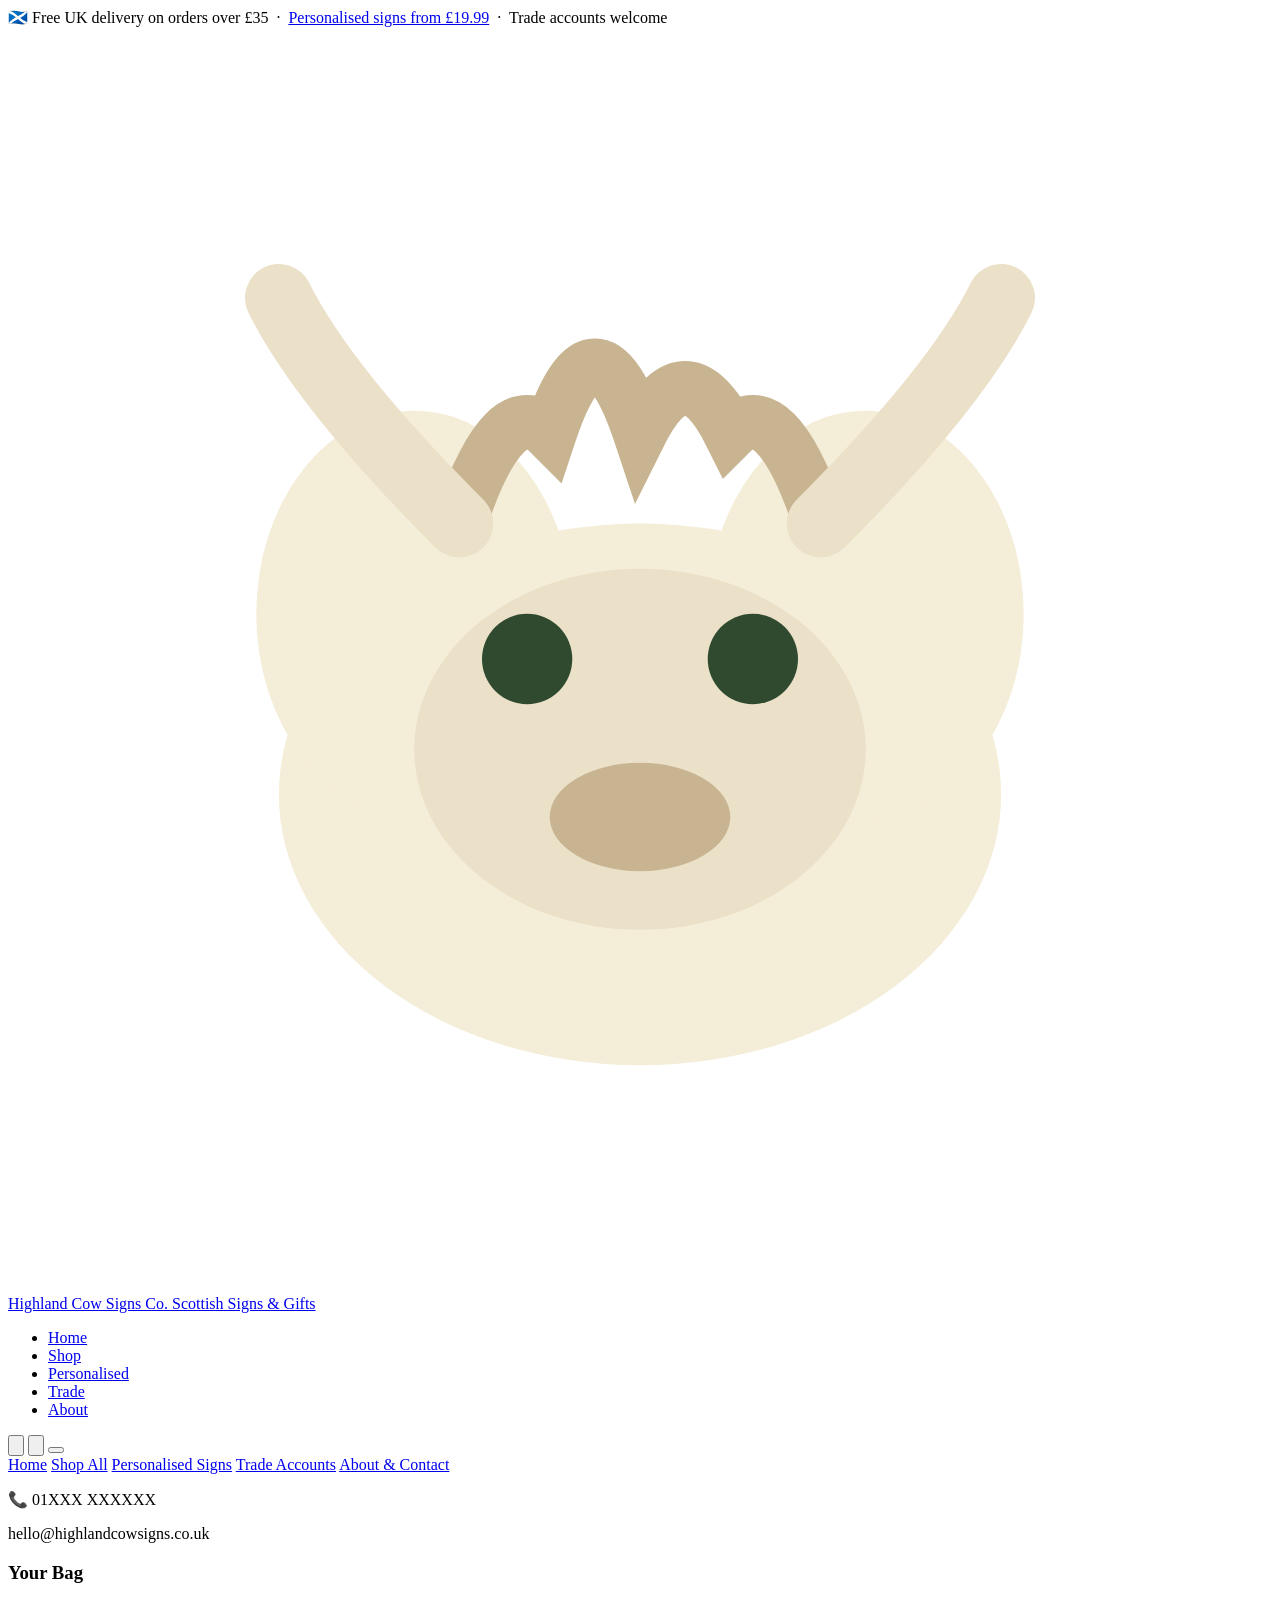
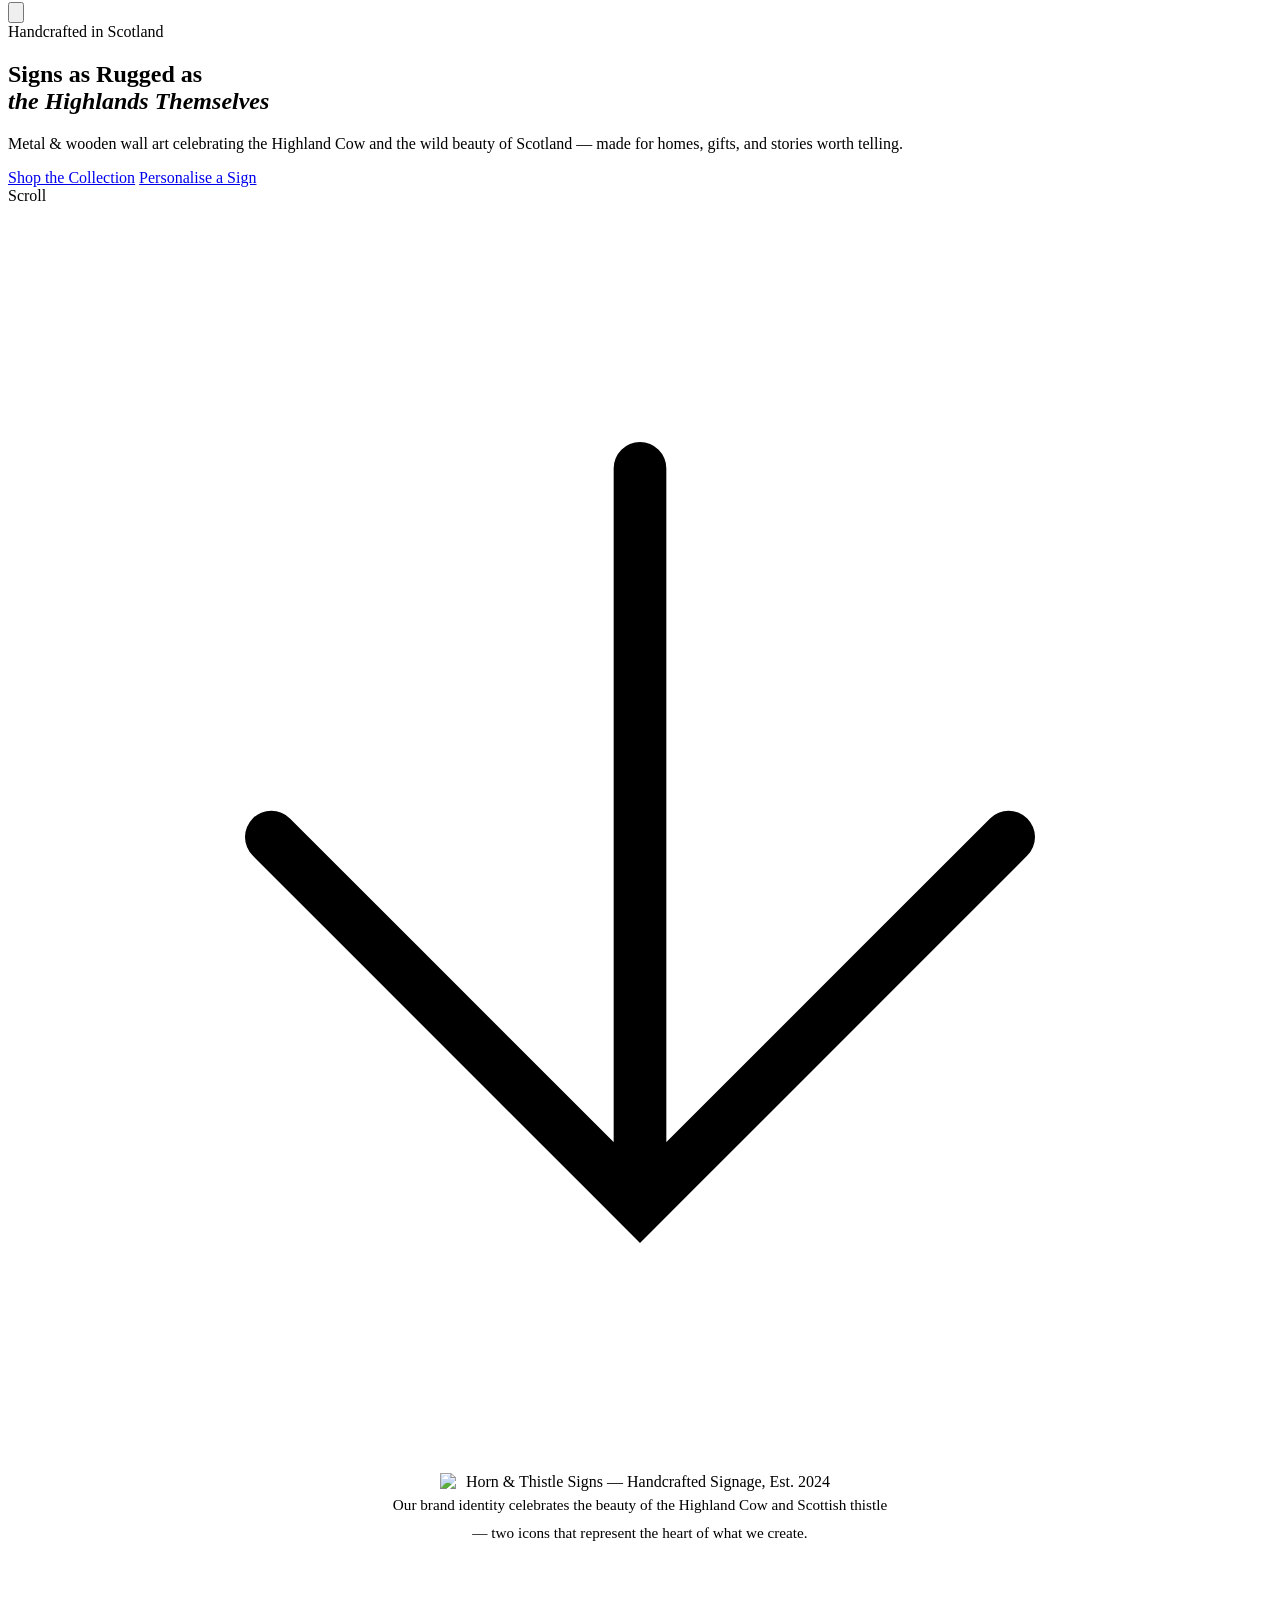
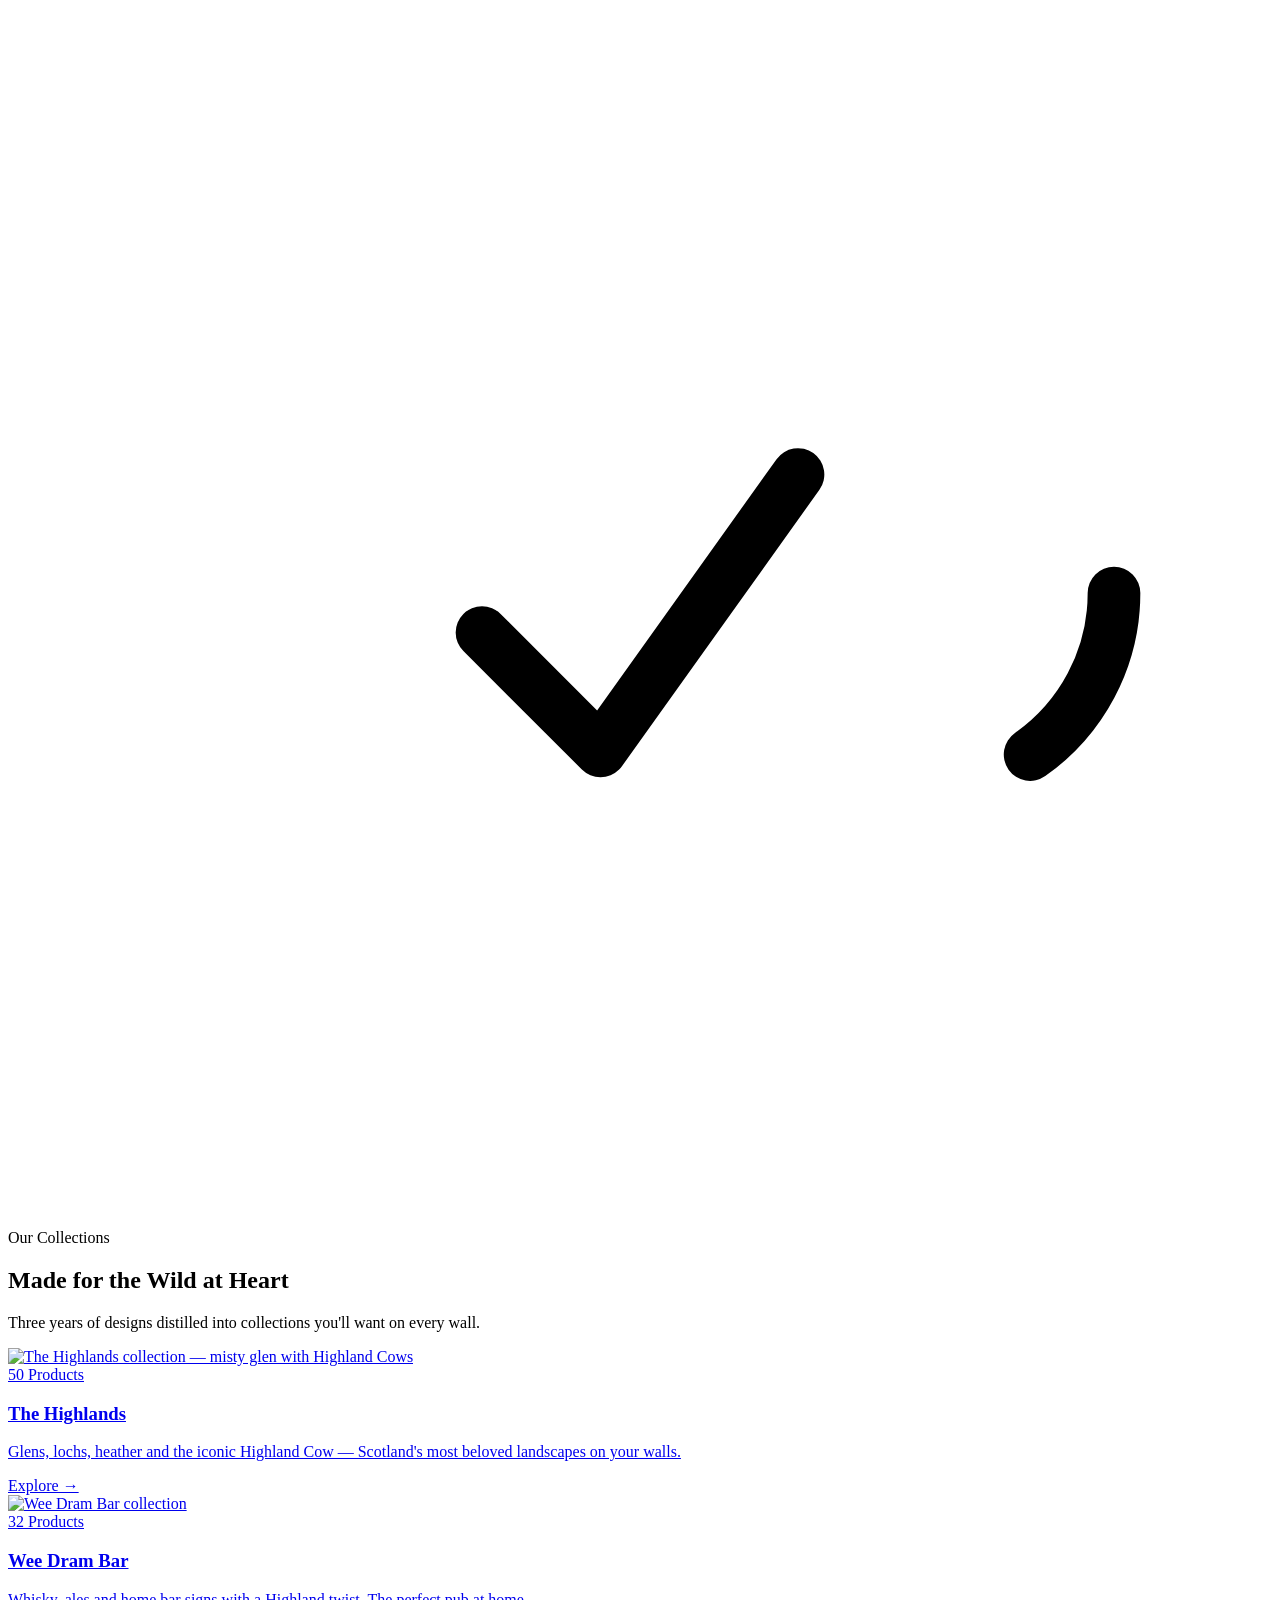
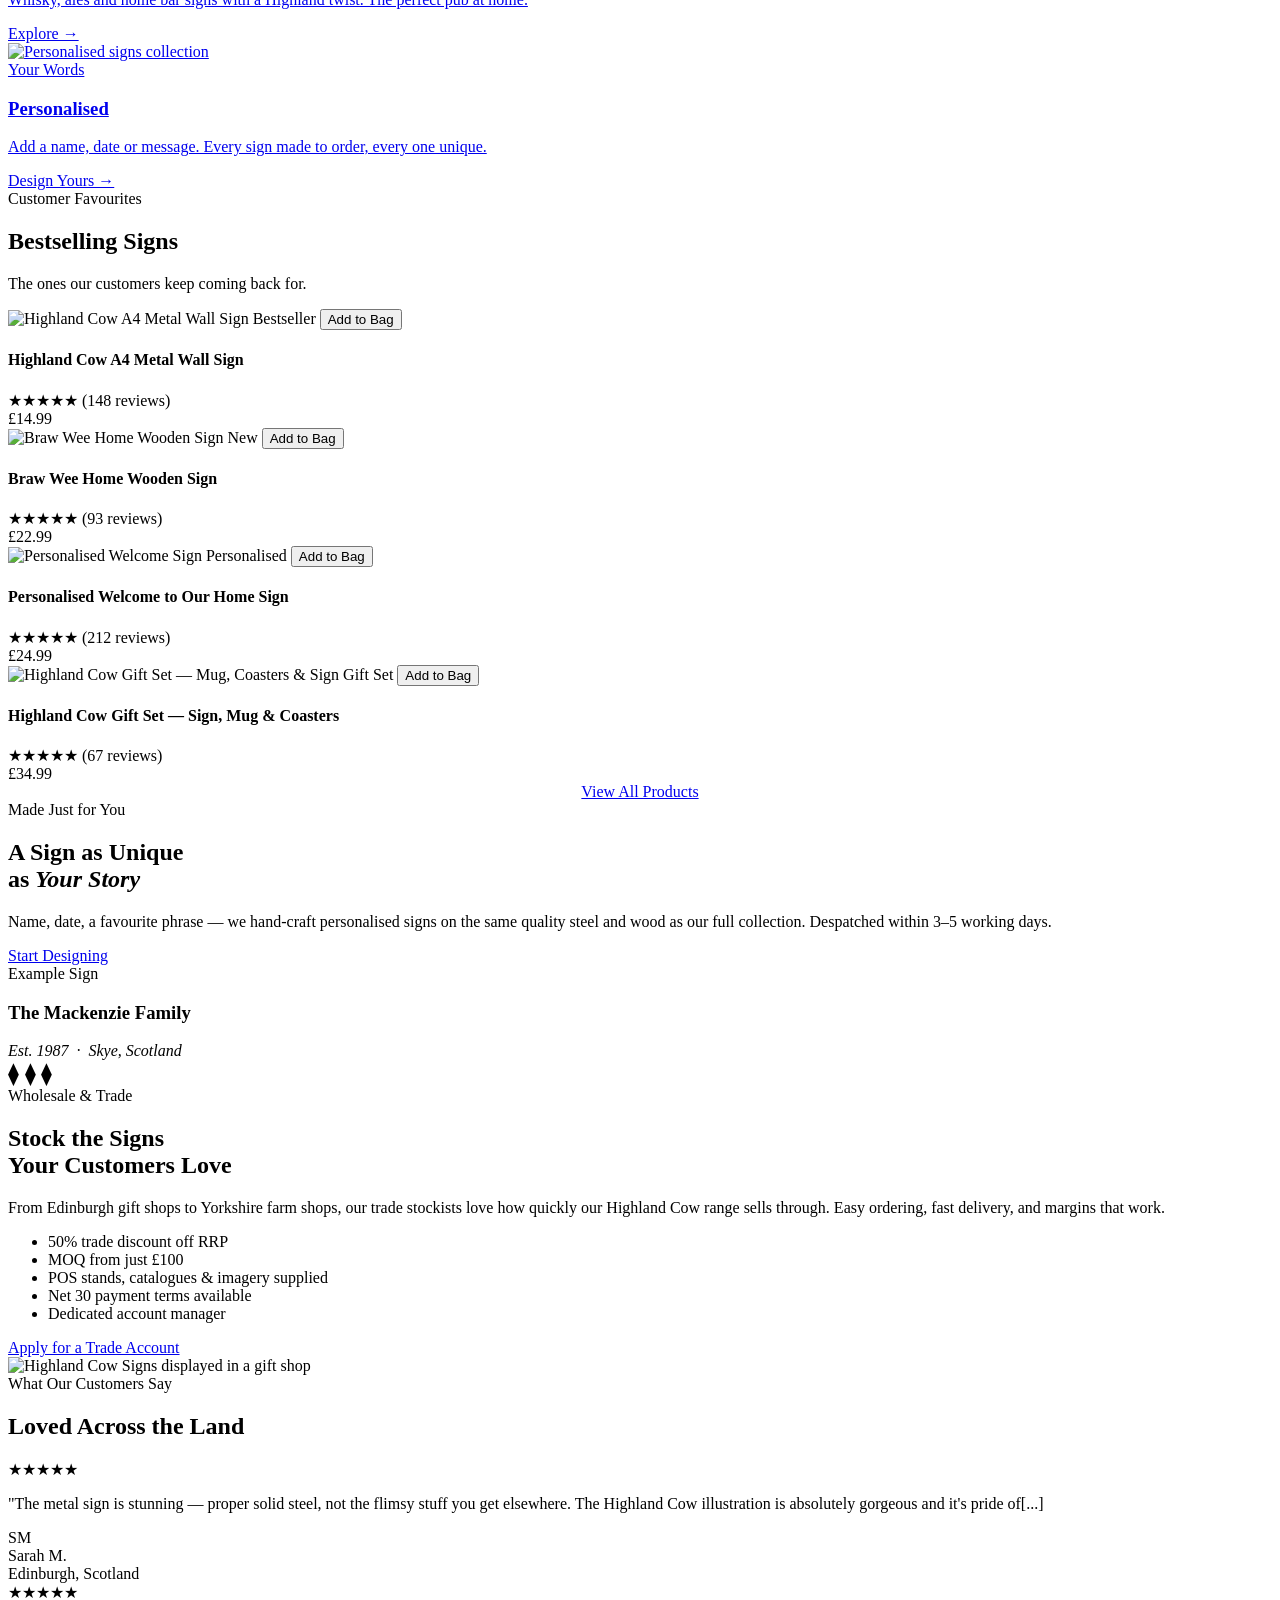
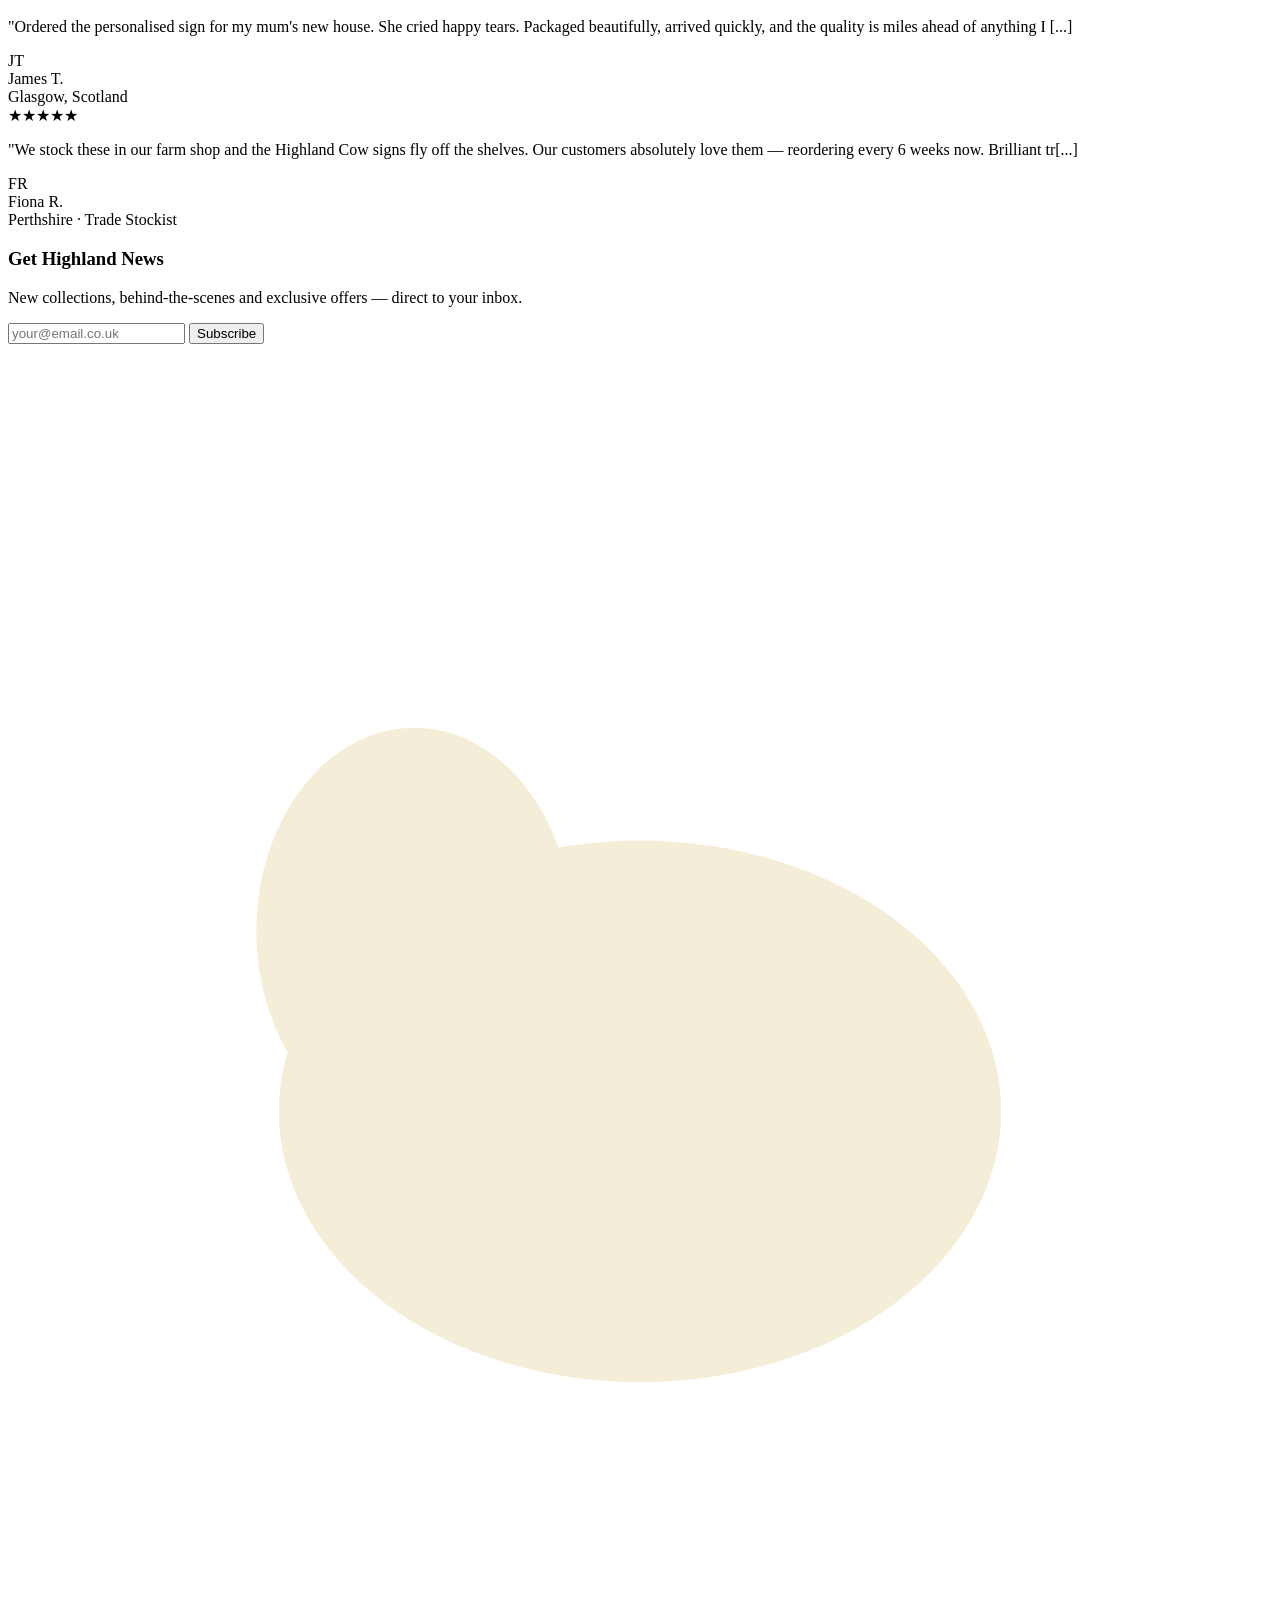
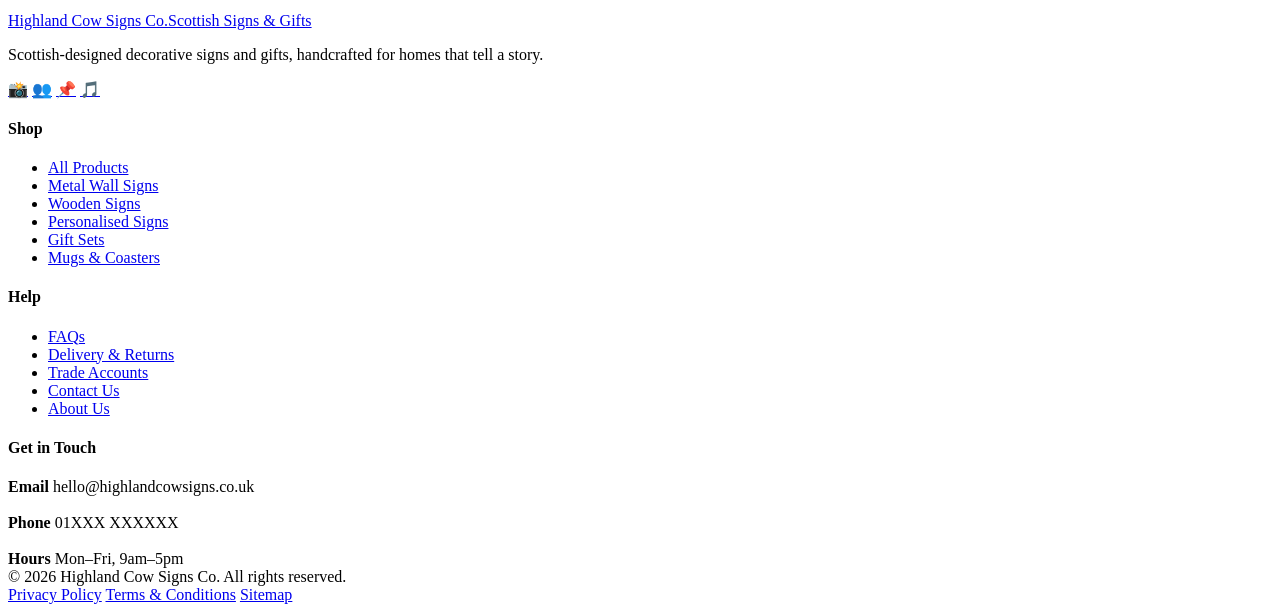
==== commit bb034153: "Integrate Horn & Thistle brand logo into homepage" ====
--- a/index.html
+++ b/index.html
@@ -63,7 +63,7 @@
           <svg viewBox="0 0 24 24" fill="none" stroke="currentColor"><circle cx="11" cy="11" r="8"/><path stroke-linecap="round" d="m21 21-4.35-4.35"/></svg>
         </button>
         <button class="icon-btn" id="cart-btn" aria-label="Shopping bag">
-          <svg viewBox="0 0 24 24" fill="none" stroke="currentColor"><path stroke-linecap="round" stroke-linejoin="round" d="M15.75 10.5V6a3.75 3.75 0 10-7.5 0v4.5m11.356-1.993l1.263 12c.07.665-.45 1.243-1.119 1.243H4.25a1.125 1.125 0 01-1.12-1.243l1.264-12A1.125 1.125 0 015.513 7.5h12.974c.576 0 1.059.435 1.119 1.007z"/></svg>
+          <svg viewBox="0 0 24 24" fill="none" stroke="currentColor"><path stroke-linecap="round" stroke-linejoin="round" d="M15.75 10.5V6a3.75 3.75 0 10-7.5 0v4.5m11.356-1.993l1.263 12c.07.665-.4[...]
           <span class="cart-count" id="cart-count">0</span>
         </button>
         <button class="hamburger" id="hamburger" aria-label="Menu">
@@ -123,23 +123,33 @@
     </div>
   </section>
 
+  <!-- ═══ BRAND MARK ═══ -->
+  <section class="section" style="background: var(--parchment); padding: var(--s10) 0;">
+    <div class="container">
+      <div style="text-align:center; max-width: 500px; margin: 0 auto;" data-reveal>
+        <img src="images/horn-and-thistle-logo.jpg" alt="Horn & Thistle Signs — Handcrafted Signage, Est. 2024" style="width: 100%; max-width: 400px; height: auto; margin: 0 auto; display: block;">
+        <p style="margin-top: var(--s6); font-size: 0.95rem; color: var(--bark-lt); line-height: 1.8;">Our brand identity celebrates the beauty of the Highland Cow and Scottish thistle — two icons that represent the heart of what we create.</p>
+      </div>
+    </div>
+  </section>
+
   <!-- TRUST BAR -->
   <div class="trust-bar">
     <div class="container">
       <div class="trust-item">
-        <svg viewBox="0 0 24 24" fill="none" stroke="currentColor"><path stroke-linecap="round" stroke-linejoin="round" d="M9 12.75L11.25 15 15 9.75M21 12c0 1.268-.63 2.39-1.593 3.068a3.745 3.745 0 01-.45 3.11c-.37.562-.888.998-1.48 1.23a3.745 3.745 0 01-3.068 1.593 3.746 3.746 0 01-3.11-.45 3.745 3.745 0 01-1.23-1.48 3.745 3.745 0 01-3.068-1.593 3.746 3.746 0 01-.45-3.11 3.745 3.745 0 01-1.23-1.48A3.745 3.745 0 013 12c0-1.268.63-2.39 1.593-3.068a3.745 3.745 0 01.45-3.11 3.745 3.745 0 011.48-1.23 3.746 3.746 0 013.068-1.593 3.746 3.746 0 013.11.45 3.745 3.745 0 011.23 1.48 3.745 3.745 0 013.068 1.593A3.745 3.745 0 0121 12z"/></svg>
+        <svg viewBox="0 0 24 24" fill="none" stroke="currentColor"><path stroke-linecap="round" stroke-linejoin="round" d="M9 12.75L11.25 15 15 9.75M21 12c0 1.268-.63 2.39-1.593 3.068a3.745 3.745[...]
         Scottish Designed
       </div>
       <div class="trust-item">
-        <svg viewBox="0 0 24 24" fill="none" stroke="currentColor"><path stroke-linecap="round" stroke-linejoin="round" d="M8.25 18.75a1.5 1.5 0 01-3 0m3 0a1.5 1.5 0 00-3 0m3 0h6m-9 0H3.375a1.125 1.125 0 01-1.125-1.125V14.25m17.25 4.5a1.5 1.5 0 01-3 0m3 0a1.5 1.5 0 00-3 0m3 0h1.125c.621 0 1.129-.504 1.09-1.124a17.902 17.902 0 00-3.213-9.193 2.056 2.056 0 00-1.58-.86H14.25M16.5 18.75h-2.25m0-11.177v-.958c0-.568-.422-1.048-.987-1.106a48.554 48.554 0 00-10.026 0 1.106 1.106 0 00-.987 1.106v7.635m12-6.677v6.677m0 4.5v-4.5m0 0h-12"/></svg>
+        <svg viewBox="0 0 24 24" fill="none" stroke="currentColor"><path stroke-linecap="round" stroke-linejoin="round" d="M8.25 18.75a1.5 1.5 0 01-3 0m3 0a1.5 1.5 0 00-3 0m3 0h6m-9 0H3.375a1.125[...]
         Free UK P&amp;P Over £35
       </div>
       <div class="trust-item">
-        <svg viewBox="0 0 24 24" fill="none" stroke="currentColor"><path stroke-linecap="round" stroke-linejoin="round" d="M11.48 3.499a.562.562 0 011.04 0l2.125 5.111a.563.563 0 00.475.345l5.518.442c.499.04.701.663.321.988l-4.204 3.602a.563.563 0 00-.182.557l1.285 5.385a.562.562 0 01-.84.61l-4.725-2.885a.563.563 0 00-.586 0L6.982 20.54a.562.562 0 01-.84-.61l1.285-5.386a.562.562 0 00-.182-.557l-4.204-3.602a.563.563 0 01.321-.988l5.518-.442a.563.563 0 00.475-.345L11.48 3.5z"/></svg>
+        <svg viewBox="0 0 24 24" fill="none" stroke="currentColor"><path stroke-linecap="round" stroke-linejoin="round" d="M11.48 3.499a.562.562 0 011.04 0l2.125 5.111a.563.563 0 00.475.345l5.518[...]
         1,200+ Five&#8209;Star Reviews
       </div>
       <div class="trust-item">
-        <svg viewBox="0 0 24 24" fill="none" stroke="currentColor"><path stroke-linecap="round" stroke-linejoin="round" d="M16.862 4.487l1.687-1.688a1.875 1.875 0 112.652 2.652L10.582 16.07a4.5 4.5 0 01-1.897 1.13L6 18l.8-2.685a4.5 4.5 0 011.13-1.897l8.932-8.931zm0 0L19.5 7.125"/></svg>
+        <svg viewBox="0 0 24 24" fill="none" stroke="currentColor"><path stroke-linecap="round" stroke-linejoin="round" d="M16.862 4.487l1.687-1.688a1.875 1.875 0 112.652 2.652L10.582 16.07a4.5 4[...]
         Personalisation Available
       </div>
     </div>
@@ -316,7 +326,7 @@
 
         <div class="review-card" data-reveal>
           <div class="review-stars">★★★★★</div>
-          <p class="review-text">"The metal sign is stunning — proper solid steel, not the flimsy stuff you get elsewhere. The Highland Cow illustration is absolutely gorgeous and it's pride of place in our kitchen."</p>
+          <p class="review-text">"The metal sign is stunning — proper solid steel, not the flimsy stuff you get elsewhere. The Highland Cow illustration is absolutely gorgeous and it's pride of[...]
           <div class="review-author">
             <div class="review-avatar">SM</div>
             <div>
@@ -328,7 +338,7 @@
 
         <div class="review-card" data-reveal data-reveal-delay="1">
           <div class="review-stars">★★★★★</div>
-          <p class="review-text">"Ordered the personalised sign for my mum's new house. She cried happy tears. Packaged beautifully, arrived quickly, and the quality is miles ahead of anything I found on Etsy."</p>
+          <p class="review-text">"Ordered the personalised sign for my mum's new house. She cried happy tears. Packaged beautifully, arrived quickly, and the quality is miles ahead of anything I [...]
           <div class="review-author">
             <div class="review-avatar">JT</div>
             <div>
@@ -340,7 +350,7 @@
 
         <div class="review-card" data-reveal data-reveal-delay="2">
           <div class="review-stars">★★★★★</div>
-          <p class="review-text">"We stock these in our farm shop and the Highland Cow signs fly off the shelves. Our customers absolutely love them — reordering every 6 weeks now. Brilliant trade service."</p>
+          <p class="review-text">"We stock these in our farm shop and the Highland Cow signs fly off the shelves. Our customers absolutely love them — reordering every 6 weeks now. Brilliant tr[...]
           <div class="review-author">
             <div class="review-avatar">FR</div>
             <div>
@@ -374,7 +384,7 @@
       <div class="footer-grid">
         <div class="footer-brand">
           <a class="logo" href="index.html">
-            <div class="logo-mark"><svg viewBox="0 0 28 28" fill="none"><ellipse cx="14" cy="17" rx="8" ry="6" fill="#F4EDD8"/><ellipse cx="9" cy="13" rx="3.5" ry="4.5" fill="#F4EDD8"/><ellipse cx="19" cy="13" rx="3.5" ry="4.5" fill="#F4EDD8"/><ellipse cx="14" cy="16" rx="5" ry="4" fill="#EBE0C8"/><path d="M10 11 Q11 8 12 9 Q13 6 14 9 Q15 7 16 9 Q17 8 18 11" stroke="#C8B490" stroke-width="1.2" stroke-linecap="round" fill="none"/><circle cx="11.5" cy="14" r="1" fill="#2F4A2F"/><circle cx="16.5" cy="14" r="1" fill="#2F4A2F"/><ellipse cx="14" cy="17.5" rx="2" ry="1.2" fill="#C8B490"/><path d="M10 11 Q7 8 6 6" stroke="#EBE0C8" stroke-width="1.5" stroke-linecap="round" fill="none"/><path d="M18 11 Q21 8 22 6" stroke="#EBE0C8" stroke-width="1.5" stroke-linecap="round" fill="none"/></svg></div>
+            <div class="logo-mark"><svg viewBox="0 0 28 28" fill="none"><ellipse cx="14" cy="17" rx="8" ry="6" fill="#F4EDD8"/><ellipse cx="9" cy="13" rx="3.5" ry="4.5" fill="#F4EDD8"/><ellipse c[...]
             <div class="logo-text"><span class="logo-name">Highland Cow Signs Co.</span><span class="logo-tagline">Scottish Signs & Gifts</span></div>
           </a>
           <p>Scottish-designed decorative signs and gifts, handcrafted for homes that tell a story.</p>
